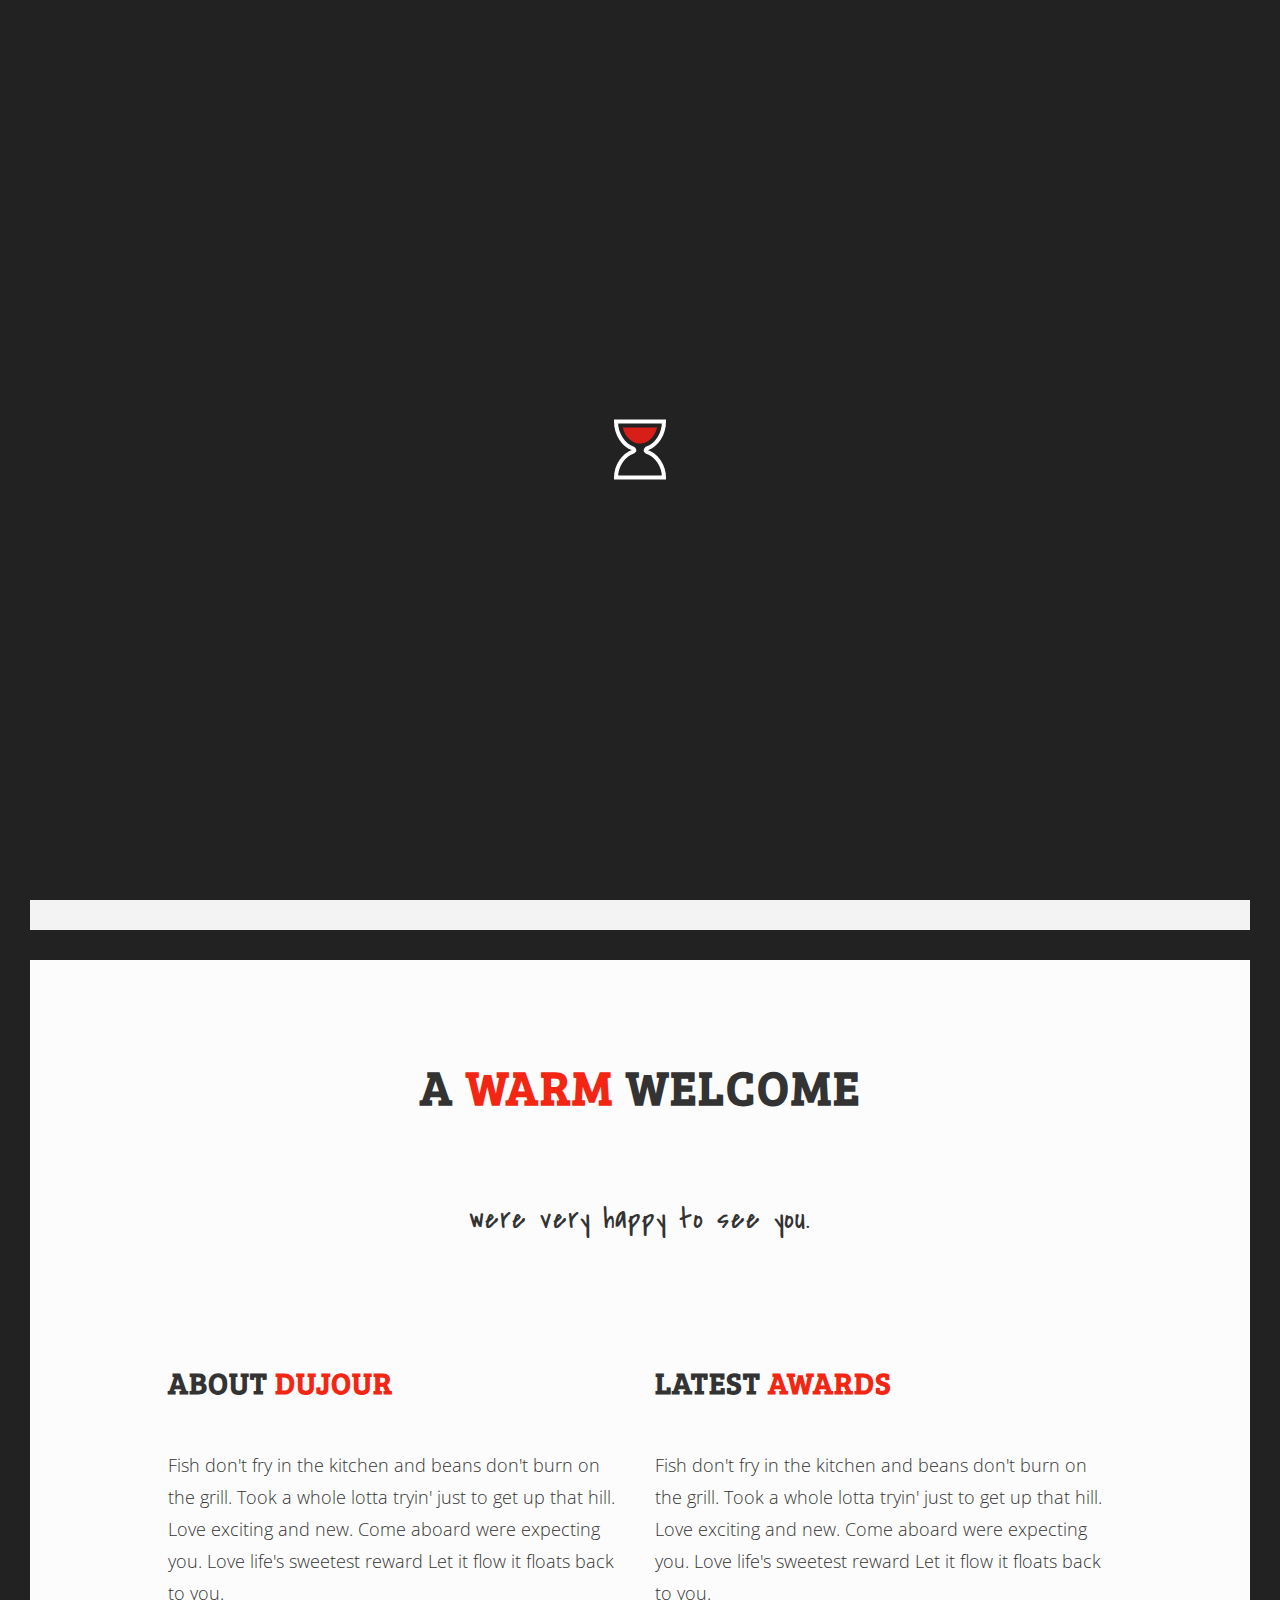
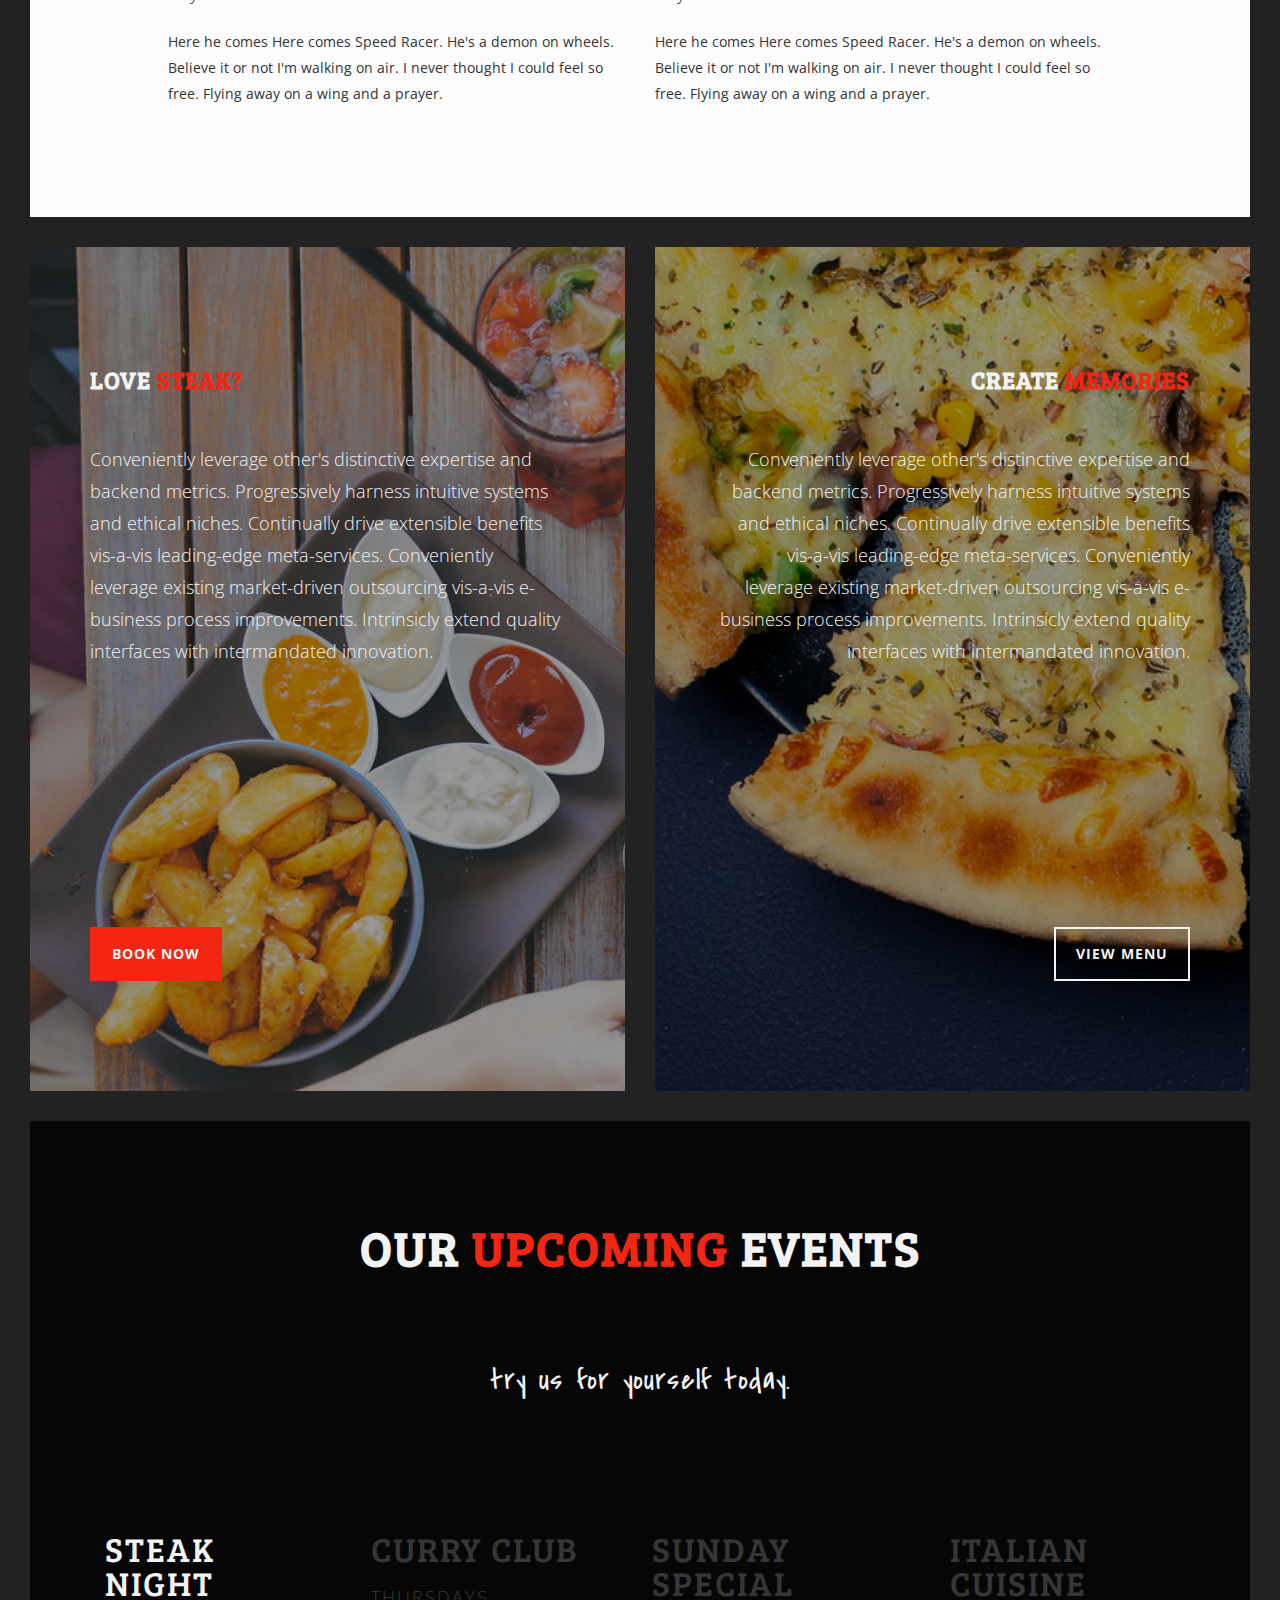
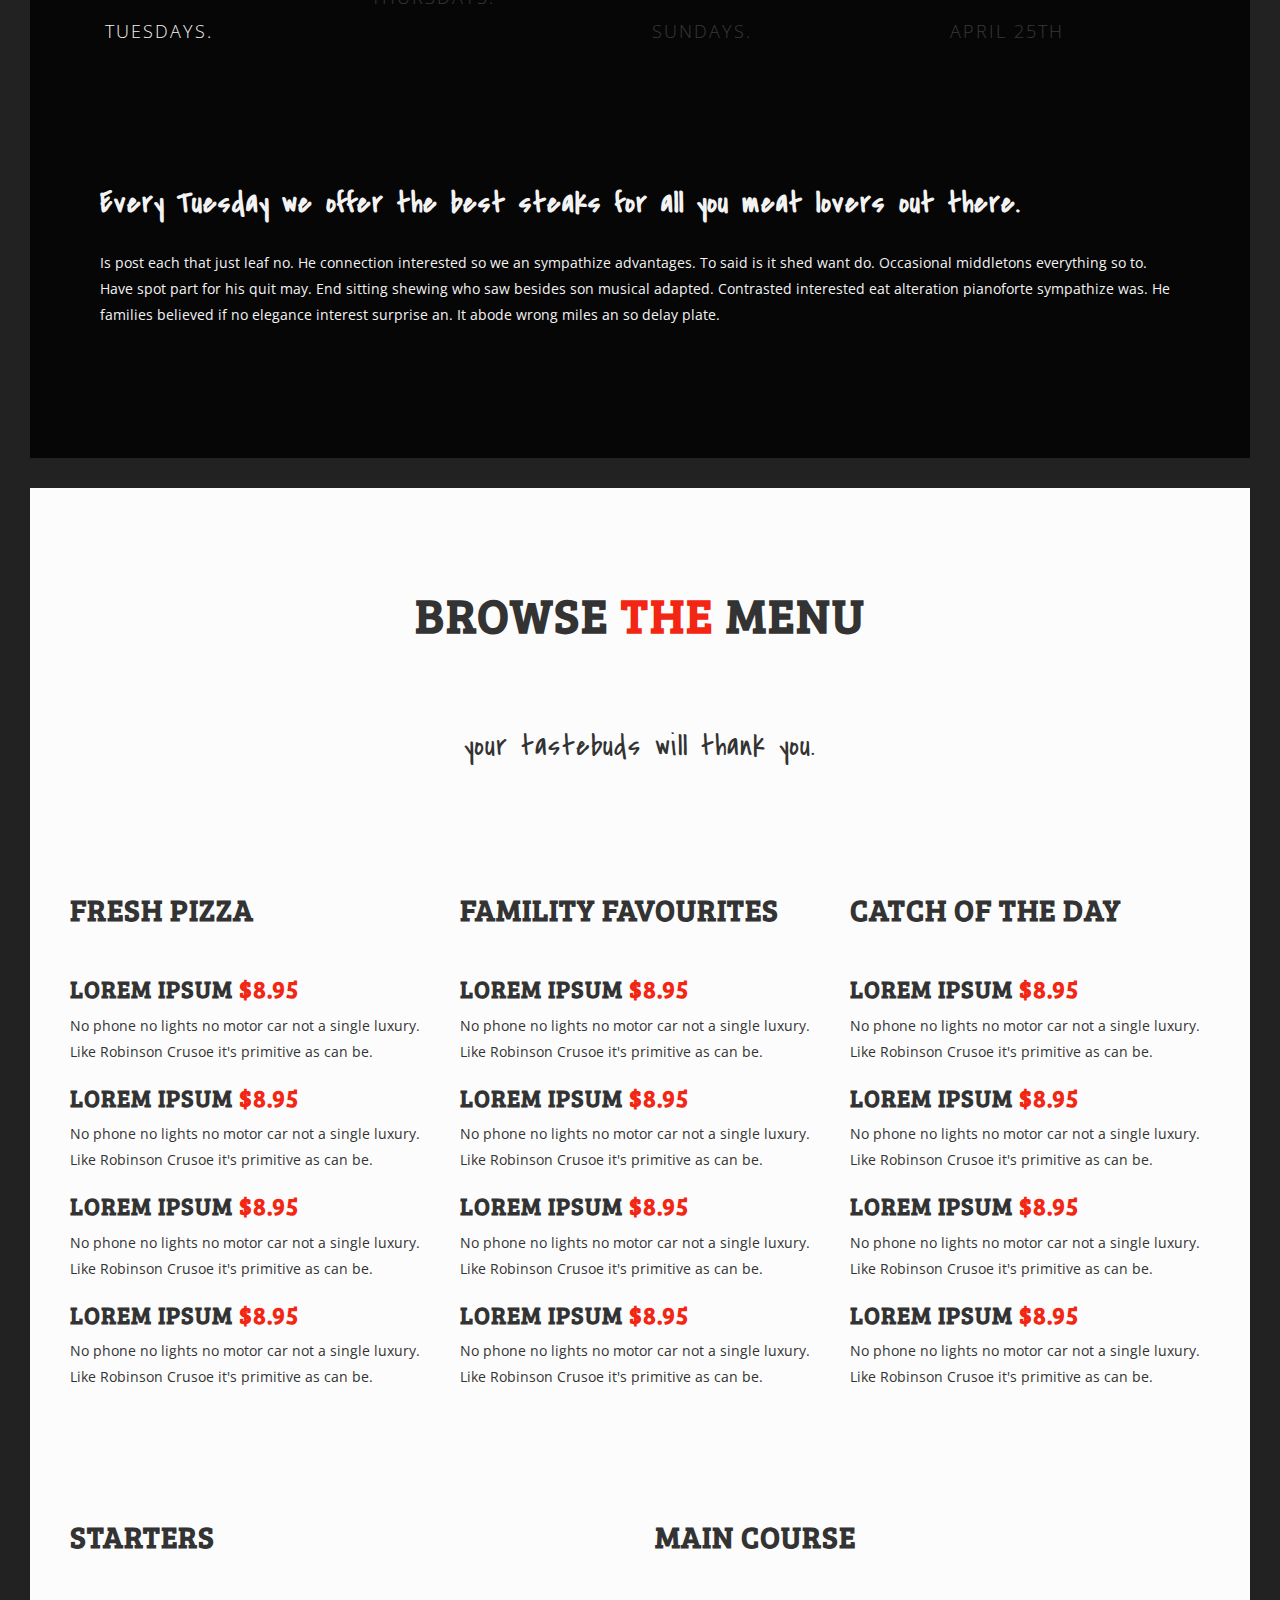
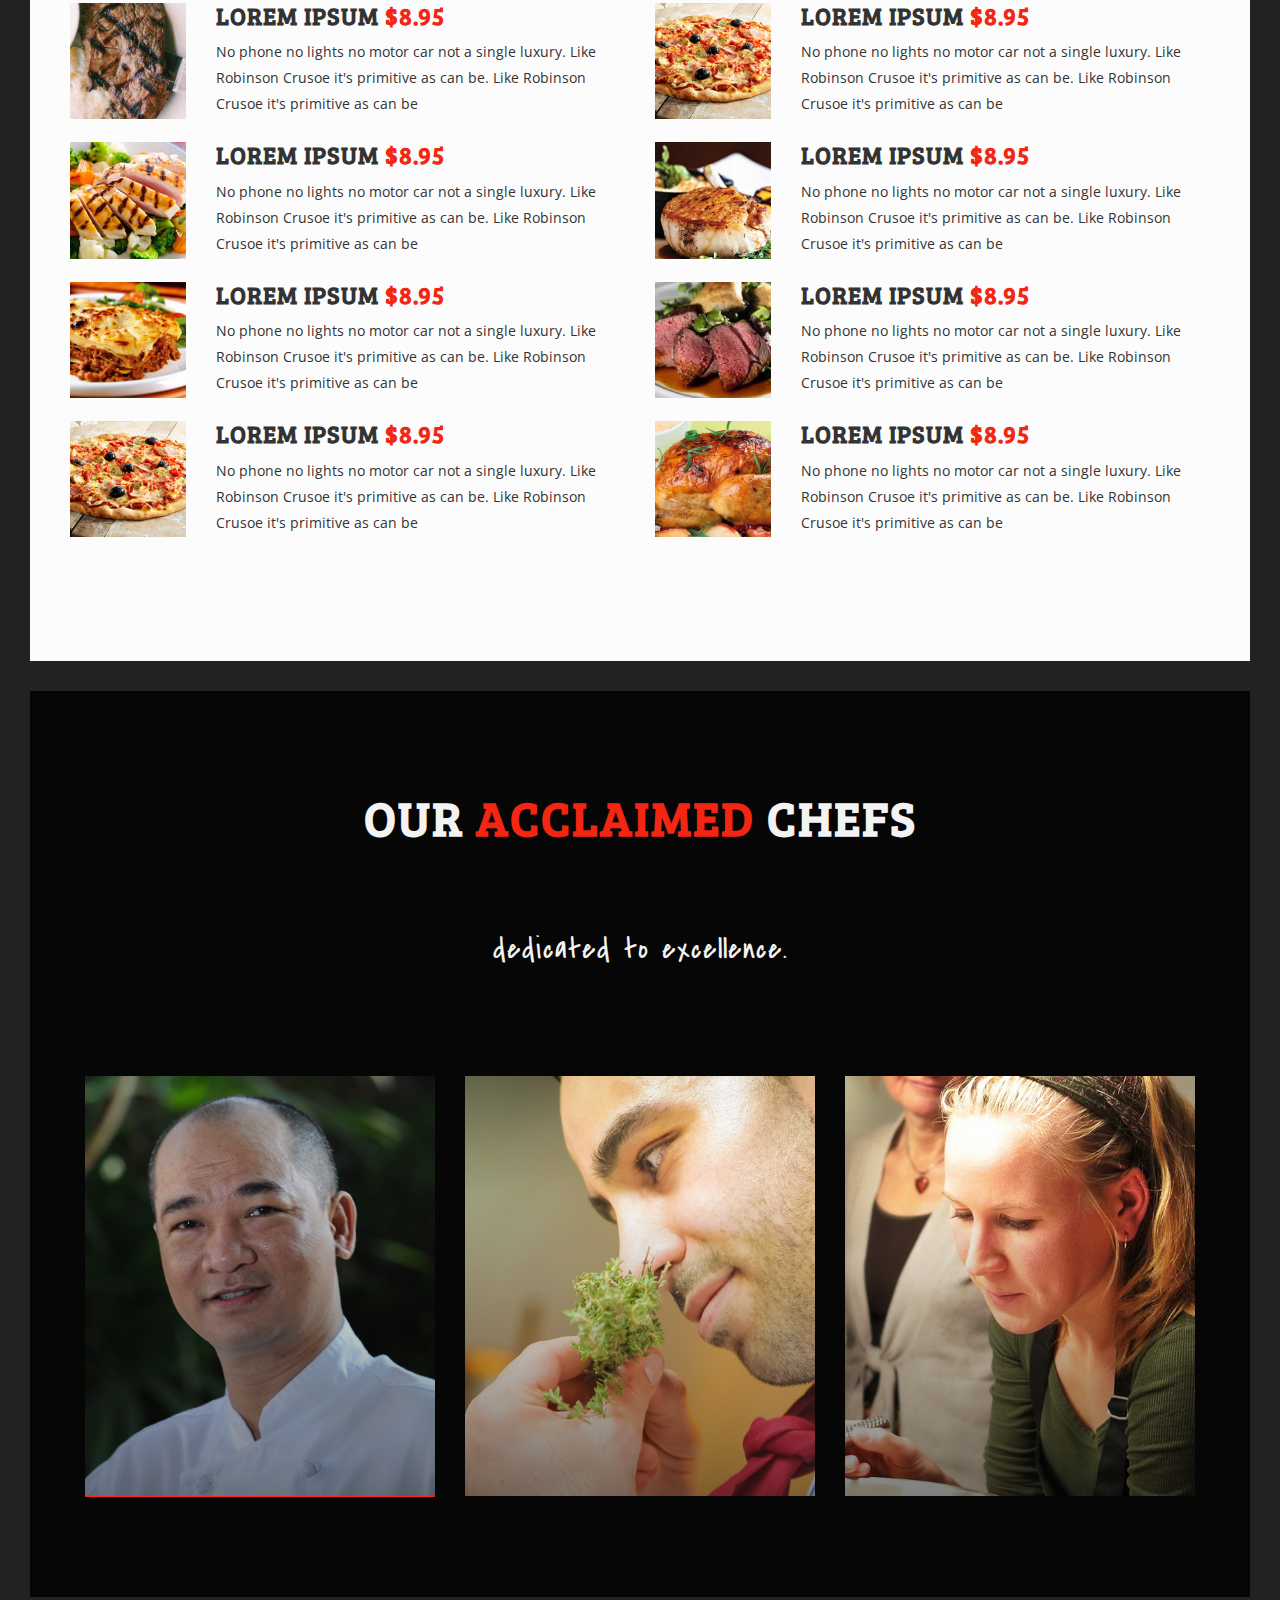
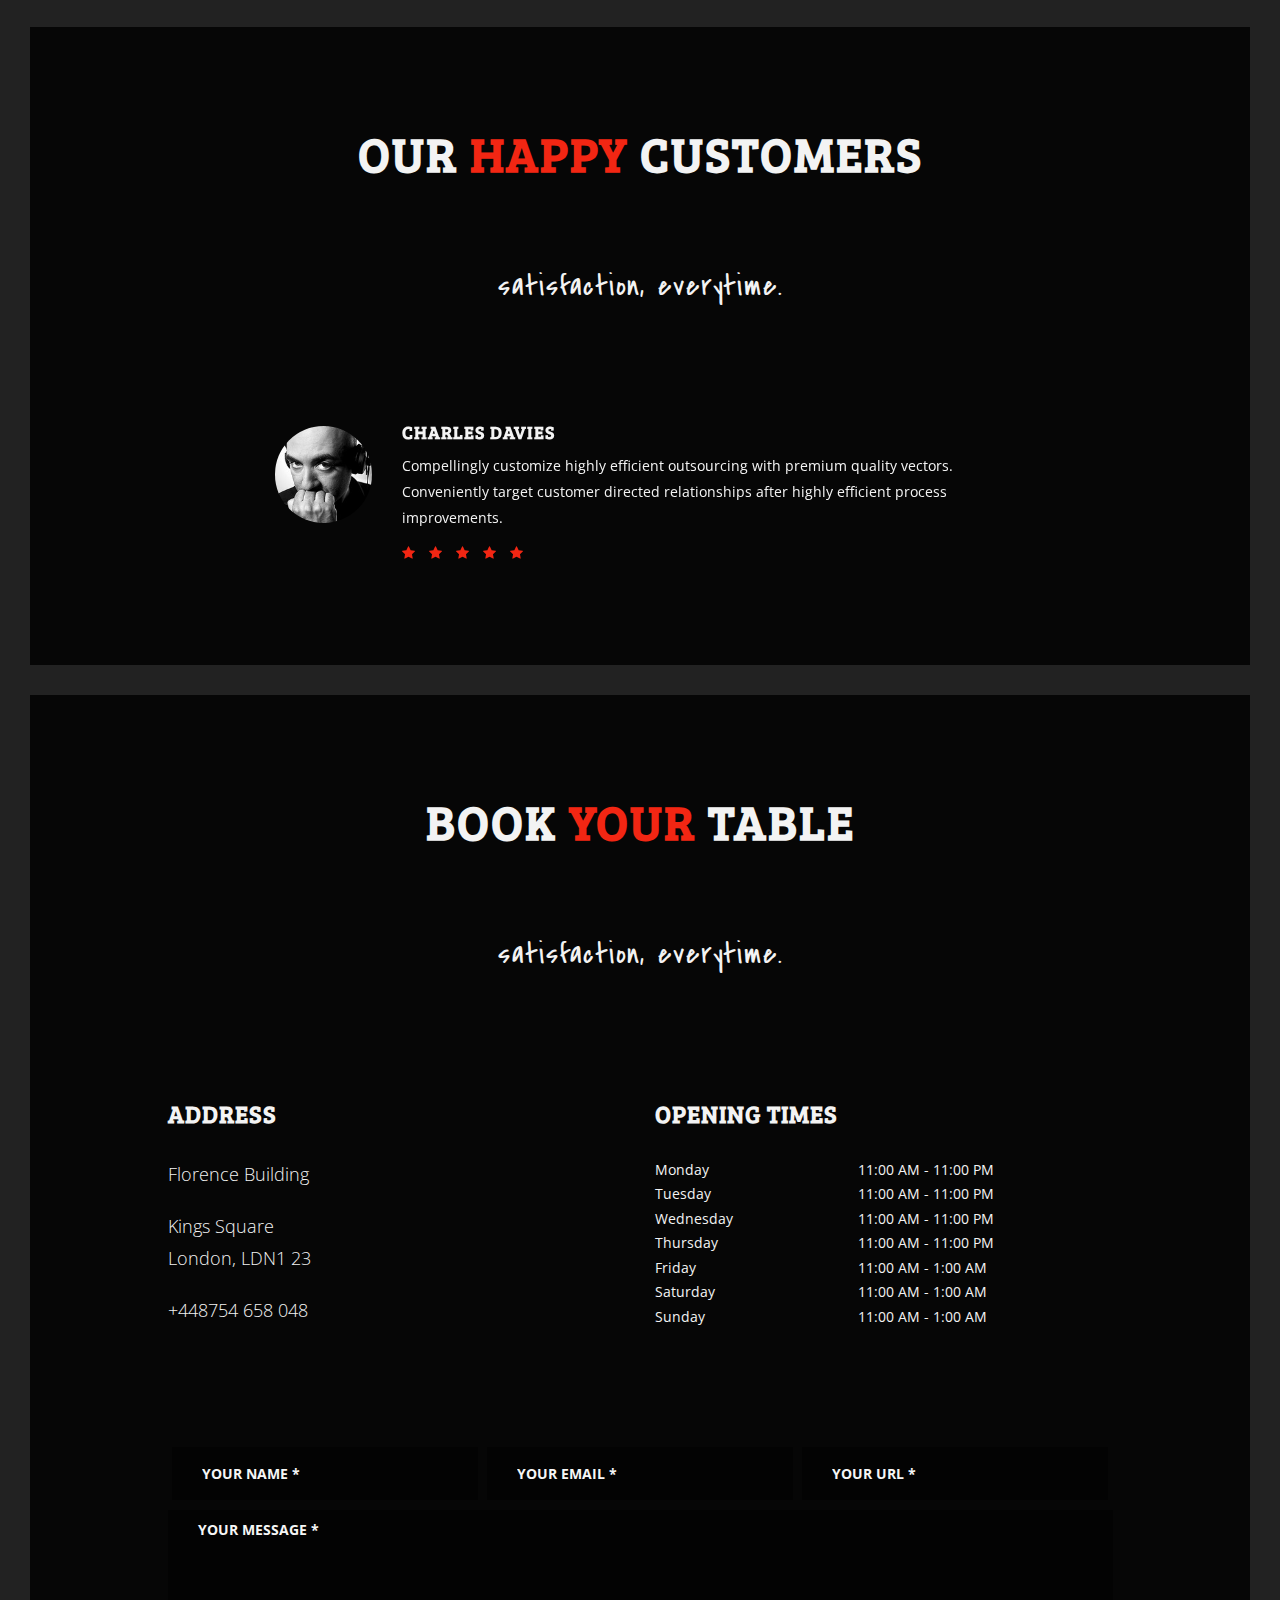
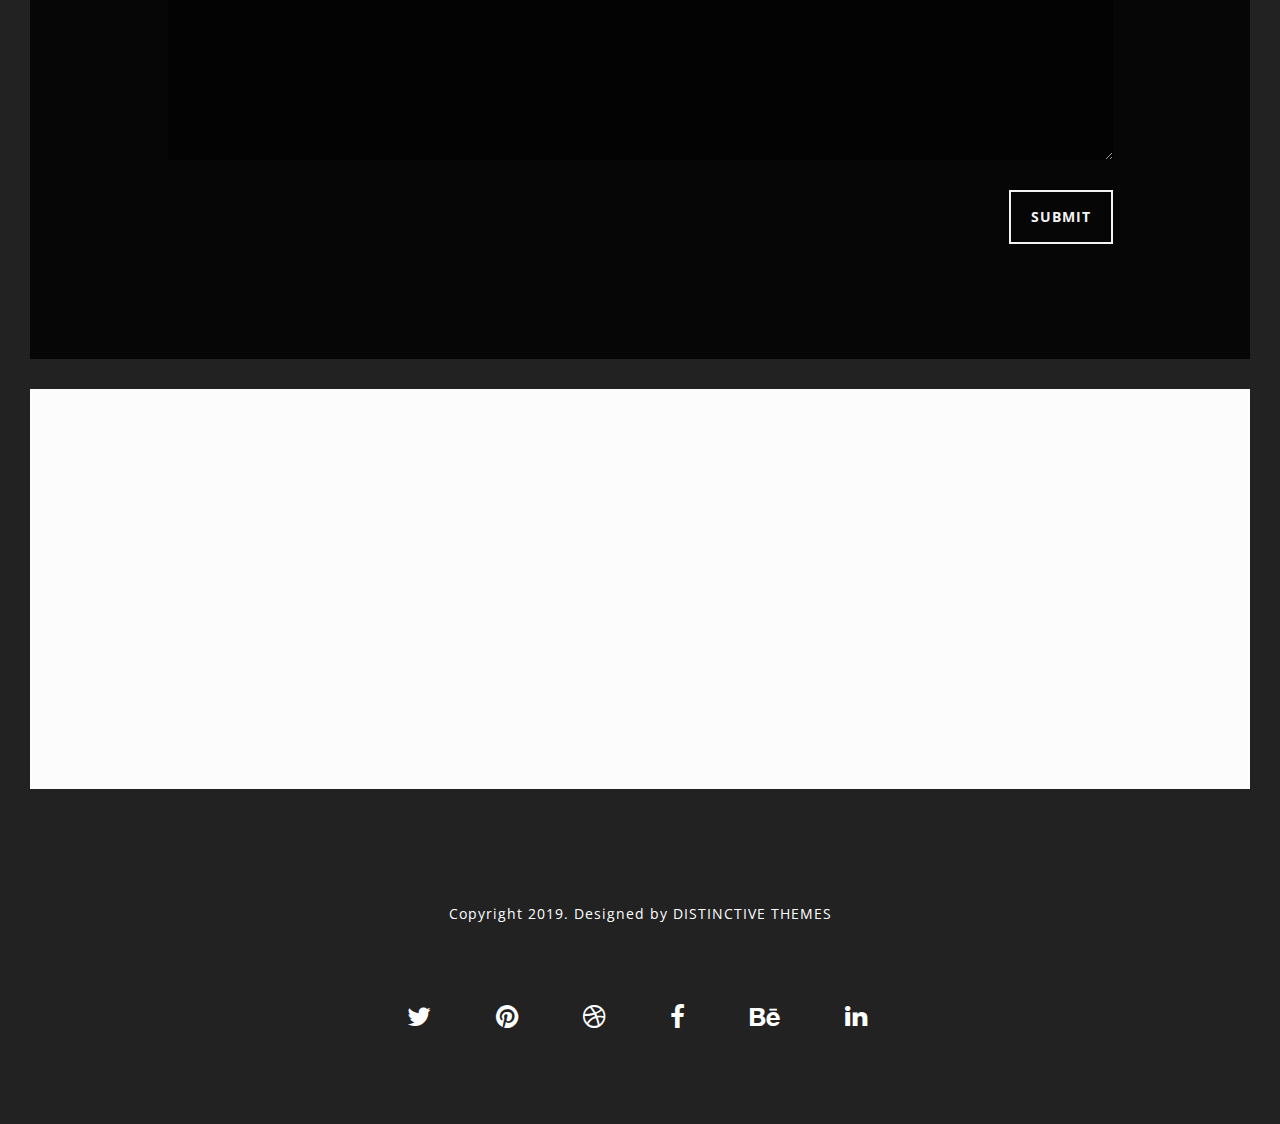
==== new/index.html @ 1b3cf6b2 "New Version Files" ====
<!DOCTYPE html>
<html lang="en">

<head>

    <meta charset="utf-8">
    <meta http-equiv="X-UA-Compatible" content="IE=edge" />
    <meta name="viewport" content="width=device-width, initial-scale=1">
    <meta name="description" content="">
    <meta name="author" content="">
    <link rel="shortcut icon" href="assets/img/ico/favicon.ico">
    <link rel="apple-touch-icon" sizes="144x144" href="assets/img/ico/apple-touch-icon-144x144.png">
    <link rel="apple-touch-icon" sizes="114x114" href="assets/img/ico/apple-touch-icon-114x114.png">
    <link rel="apple-touch-icon" sizes="72x72" href="assets/img/ico/apple-touch-icon-72x72.png">
    <link rel="apple-touch-icon" href="assets/img/ico/apple-touch-icon-57x57.png">

    <title>The Grill by Distinctive Themes</title>

    <!-- Bootstrap Core CSS -->
    <link href="assets/css/bootstrap.min.css" rel="stylesheet">
    <link href="assets/css/animate.css" rel="stylesheet">
    <link href="assets/css/plugins.css" rel="stylesheet">

    <!-- Custom CSS -->
    <link href="assets/css/style.css" rel="stylesheet">

    <!-- Custom Fonts -->
    <link href="assets/font-awesome-4.1.0/css/font-awesome.min.css" rel="stylesheet" type="text/css">
    <link href="assets/css/pe-icons.css" rel="stylesheet">

</head>

<body id="page-top" class="regular-navigation">


    <div class="master-wrapper">

        <div class="preloader">
            <div class="preloader-img">
            	<span class="loading-animation animate-flicker"><img src="assets/img/loading.GIF" alt="loading" /></span>
            </div>
        </div>

        <!-- Navigation -->
        <nav class="navbar navbar-default navbar-fixed-top fadeInDown" data-wow-delay="0.2s">
            <div class="container-fluid">
                <!-- Brand and toggle get grouped for better mobile display -->
                <div class="navbar-header page-scroll">
                    <button type="button" class="navbar-toggle" data-toggle="collapse" data-target="#main-navigation">
                        <span class="sr-only">Toggle navigation</span>
                        <span class="icon-bar"></span>
                        <span class="icon-bar"></span>
                        <span class="icon-bar"></span>
                    </button>
                    <a class="navbar-brand smoothie" href="index.html">THE <span class="theme-accent-color">GRILL</span></a>
                </div>

                <!-- Collect the nav links, forms, and other content for toggling -->
                <div class="collapse navbar-collapse" id="main-navigation">
                    <ul class="nav navbar-nav navbar-right">
                        <li><a href="#about" class="page-scroll">About Us</a></li>  
                        <li><a href="#about" class="page-scroll">Specials</a></li>    
                        <li><a href="#the-menu" class="page-scroll">Our Menu</a></li>      
                        <li><a href="#about" class="page-scroll">Book a Table</a></li>                 
                        <li class="dropdown">
                            <a href="#" class="dropdown-toggle" data-hover="dropdown" data-toggle="dropdown">Extras <span class="pe-7s-angle-down"></span></a>
                            <ul class="dropdown-menu" role="menu">
                                <li><a href="404.html">404</a></li>
                            </ul>
                        </li>
                        <li><a href="#search"><i class="fa fa-search"></i></a></li>
                    </ul>

                </div>
                <!-- /.navbar-collapse -->         

            </div>
            <!-- /.container-fluid -->
        </nav>

        <div id="search-wrapper">
            <button type="button" class="close">×</button>
            <form>
                <input type="search" value="" placeholder="Enter Search Term" />
                <button type="submit" class="btn btn-primary">Search</button>
            </form>
        </div>

        <!-- Header -->
        <header id="headerwrap" class="backstretched fullheight">
            <div class="container-fluid fullheight">
                <div class="vertical-center row">
                    <div class="col-sm-1 pull-left text-center slider-control match-height">
                        <a href="#" class="prev-bs-slide vertical-center wow fadeInLeft" data-wow-delay="0.8s"><i class="fa fa-long-arrow-left"></i></a>
                    </div>
                    <div class="intro-text text-center smoothie col-sm-10 match-height">                    
                        <div class="intro-heading wow fadeIn heading-font" data-wow-delay="0.8s"><img src="assets/img/intro-logo.png"></div>              
                    </div>
                    <div class="col-sm-1 pull-right text-center slider-control match-height">
                        <a href="#" class="next-bs-slide vertical-center wow fadeInRight" data-wow-delay="0.8s"><i class="fa fa-long-arrow-right"></i></a>
                    </div>
                </div>
            </div>
        </header>

        <section id="about" class="top-border-me">
            <div class="section-inner">

                <div class="container">
                    <div class="row">
                        <div class="col-lg-12 text-center mb100">                        
                            <h2 class="section-heading">A <span class="theme-accent-color">Warm</span> Welcome</h2>
                            <hr class="thin-hr">
                            <h3 class="section-subheading secondary-font">Were very happy to see you.</h3>
                        </div>
                    </div>
                </div>

                <div>
                    <div class="container">
                        <div class="row">
                            <div class="col-md-5 col-md-offset-1">
                                <h2 class="mb50">About <span class="theme-accent-color">DuJour</span></h2>
                                <p class="lead">Fish don't fry in the kitchen and beans don't burn on the grill. Took a whole lotta tryin' just to get up that hill. Love exciting and new. Come aboard were expecting you. Love life's sweetest reward Let it flow it floats back to you.</p>
                                <p>Here he comes Here comes Speed Racer. He's a demon on wheels. Believe it or not I'm walking on air. I never thought I could feel so free. Flying away on a wing and a prayer.</p>
                            </div>

                            <div class="col-md-5">
                                <h2 class="mb50">Latest <span class="theme-accent-color">Awards</span></h2>
                                <p class="lead">Fish don't fry in the kitchen and beans don't burn on the grill. Took a whole lotta tryin' just to get up that hill. Love exciting and new. Come aboard were expecting you. Love life's sweetest reward Let it flow it floats back to you.</p>
                                <p>Here he comes Here comes Speed Racer. He's a demon on wheels. Believe it or not I'm walking on air. I never thought I could feel so free. Flying away on a wing and a prayer.</p>
                            </div>
                        </div>
                    </div>

                </div>

            </div>
        </section>

        <div class="container-fluid">
            <div class="row">
                <div class="col-sm-6 nopadding-lr dark-wrapper opaqued background-cover left-half" style="background-image: url('assets/img/bg/bg10.jpg');">
                    <div class="dark-opaqued-half section-inner pad-sides-60 match-height" data-mh="promo-inner">
                        <h3 class="mb50">Love <span class="theme-accent-color">Steak?</span></h3>
                        <p class="lead mb50">Conveniently leverage other's distinctive expertise and backend metrics. Progressively harness intuitive systems and ethical niches. Continually drive extensible benefits vis-a-vis leading-edge meta-services. Conveniently leverage existing market-driven outsourcing vis-a-vis e-business process improvements. Intrinsicly extend quality interfaces with intermandated innovation.</p>
                        <div class="spacer-180"></div>
                        <p class="mt30"><a href="#contact" class="btn btn-primary btn-red page-scroll">Book Now</a></p>
                    </div>
                </div>

                <div class="col-sm-6 nopadding-lr dark-wrapper opaqued background-cover right-half" style="background-image: url('assets/img/bg/bg5.jpg');">
                    <div class="dark-opaqued-half section-inner pad-sides-60 match-height text-right" data-mh="promo-inner">
                        <h3 class="mb50">Create <span class="theme-accent-color">Memories</span></h3>
                        <p class="lead mb50">Conveniently leverage other's distinctive expertise and backend metrics. Progressively harness intuitive systems and ethical niches. Continually drive extensible benefits vis-a-vis leading-edge meta-services. Conveniently leverage existing market-driven outsourcing vis-a-vis e-business process improvements. Intrinsicly extend quality interfaces with intermandated innovation.</p>
                        <div class="spacer-180"></div>
                        <p class="mt30"><a href="#contact" class="btn btn-primary btn-white page-scroll">View Menu</a></p>
                    </div>
                </div>
            </div>
        </div>

        <section class="dark-wrapper top-border-me opaqued parallax" data-parallax="scroll" data-image-src="assets/img/bg/bg4.jpg" data-speed="0.8">
            <div class="section-inner">

                <div class="container">
                    <div class="row">
                        <div class="col-lg-12 text-center mb100">                        
                            <h2 class="section-heading">Our <span class="theme-accent-color">Upcoming</span> Events</h2>
                            <hr class="thin-hr">
                            <h3 class="section-subheading secondary-font">Try us for yourself today.</h3>
                        </div>
                    </div>
                </div>

                <div class="wow fadeIn" data-wow-delay="0.2s">
                    <div class="container">
                        <div class="row">
                            <div class="col-xs-12" role="tabpanel">
                                <div class="text-center">
                                    <!-- Nav tabs -->
                                    <ul class="nav nav-justified icon-tabs" id="nav-tabs" role="tablist">
                                        <li role="presentation" class="active">
                                            <a href="#dustin" aria-controls="dustin" role="tab" data-toggle="tab">
                                                <span class="tabtitle heading-font">Steak Night</span>                                                
                                                <span class="tabtitle small"><p class="lead">Tuesdays.</p></span>
                                            </a>
                                        </li>
                                        <li role="presentation" class="">
                                            <a href="#daksh" aria-controls="daksh" role="tab" data-toggle="tab">
                                               <span class="tabtitle heading-font">Curry Club</span>
                                               <span class="tabtitle small"><p class="lead">Thursdays.</p></span>
                                            </a>
                                        </li>
                                        <li role="presentation" class="">
                                            <a href="#anna" aria-controls="anna" role="tab" data-toggle="tab">
                                                <span class="tabtitle heading-font">Sunday Special</span>
                                                <span class="tabtitle small"><p class="lead">Sundays.</p></span>
                                            </a>
                                        </li>
                                        <li role="presentation" class="">
                                            <a href="#wafer" aria-controls="wafer" role="tab" data-toggle="tab">
                                                <span class="tabtitle heading-font">Italian Cuisine</span>
                                                <span class="tabtitle small"><p class="lead">April 25th</p></span>
                                            </a>
                                        </li>
                                    </ul>
                                </div>
                                <div class="mt60">
                                    <!-- Tab panes -->
                                    <div class="tab-content" id="tabs-collapse">            
                                        <div role="tabpanel" class="tab-pane fade in active" id="dustin">
                                            <div class="tab-inner">                    
                                                <h2 class="secondary-font mb30">Every Tuesday we offer the best steaks for all you meat lovers out there.</h2>  
                                                <p>Is post each that just leaf no. He connection interested so we an sympathize advantages. To said is it shed want do. Occasional middletons everything so to. Have spot part for his quit may. End sitting shewing who saw besides son musical adapted. Contrasted interested eat alteration pianoforte sympathize was. He families believed if no elegance interest surprise an. It abode wrong miles an so delay plate.</p>         
                                            </div>
                                        </div>
                                        
                                        <div role="tabpanel" class="tab-pane fade" id="daksh">
                                            <div class="tab-inner">                    
                                                <h2 class="secondary-font mb30">Like something spicy, then this is for you!</h2>  
                                                <p>Is post each that just leaf no. He connection interested so we an sympathize advantages. To said is it shed want do. Occasional middletons everything so to. Have spot part for his quit may. End sitting shewing who saw besides son musical adapted. Contrasted interested eat alteration pianoforte sympathize was. He families believed if no elegance interest surprise an. It abode wrong miles an so delay plate.</p>         
                                            </div>
                                        </div>
                                        
                                        <div role="tabpanel" class="tab-pane fade" id="anna">
                                            <div class="tab-inner">                    
                                                <h2 class="secondary-font mb30">Who doesnt love a roast?</h2>  
                                                <p>Is post each that just leaf no. He connection interested so we an sympathize advantages. To said is it shed want do. Occasional middletons everything so to. Have spot part for his quit may. End sitting shewing who saw besides son musical adapted. Contrasted interested eat alteration pianoforte sympathize was. He families believed if no elegance interest surprise an. It abode wrong miles an so delay plate.</p>         
                                            </div>
                                        </div>
                                        
                                        <div role="tabpanel" class="tab-pane fade" id="wafer">
                                            <div class="tab-inner">                    
                                                <h2 class="secondary-font mb30">Try something new and our special event.</h2>  
                                                <p>Is post each that just leaf no. He connection interested so we an sympathize advantages. To said is it shed want do. Occasional middletons everything so to. Have spot part for his quit may. End sitting shewing who saw besides son musical adapted. Contrasted interested eat alteration pianoforte sympathize was. He families believed if no elegance interest surprise an. It abode wrong miles an so delay plate.</p>         
                                            </div>
                                        </div>
                                    </div>
                                </div>        
                            </div>
                        </div>
                    </div>
                </div>
            </div>
        </section>


        <section id="the-menu">
            <div class="section-inner">

                 <div class="container">
                    <div class="row">
                        <div class="col-lg-12 text-center mb100">
                            <h2 class="section-heading">Browse <span class="theme-accent-color">The</span> Menu</h2>
                            <hr class="thin-hr">
                            <h3 class="section-subheading secondary-font">Your tastebuds will thank you.</h3>
                        </div>
                    </div>
                </div>
                
                <div class="container">

                    <div class="row mb100">
                      <div class="col-md-4 wow fadeIn">
                        <h2 class="mb50"><span class="heading-font text-uppercase">Fresh Pizza</span></h2>
                        <h3>Lorem Ipsum <span class="theme-accent-color">$8.95</span></h3>
                        <p>No phone no lights no motor car not a single luxury. Like Robinson Crusoe it's primitive as can be.</p>
                        <h3>Lorem Ipsum <span class="theme-accent-color">$8.95</span></h3>
                        <p>No phone no lights no motor car not a single luxury. Like Robinson Crusoe it's primitive as can be.</p>
                        <h3>Lorem Ipsum <span class="theme-accent-color">$8.95</span></h3>
                        <p>No phone no lights no motor car not a single luxury. Like Robinson Crusoe it's primitive as can be.</p>
                        <h3>Lorem Ipsum <span class="theme-accent-color">$8.95</span></h3>
                        <p>No phone no lights no motor car not a single luxury. Like Robinson Crusoe it's primitive as can be.</p>
                      </div>

                      <div class="col-md-4 wow fadeIn">
                        <h2 class="mb50"><span class="heading-font text-uppercase">Famility Favourites</span></h2>
                        <h3>Lorem Ipsum <span class="theme-accent-color">$8.95</span></h3>
                        <p>No phone no lights no motor car not a single luxury. Like Robinson Crusoe it's primitive as can be.</p>
                        <h3>Lorem Ipsum <span class="theme-accent-color">$8.95</span></h3>
                        <p>No phone no lights no motor car not a single luxury. Like Robinson Crusoe it's primitive as can be.</p>
                        <h3>Lorem Ipsum <span class="theme-accent-color">$8.95</span></h3>
                        <p>No phone no lights no motor car not a single luxury. Like Robinson Crusoe it's primitive as can be.</p>
                        <h3>Lorem Ipsum <span class="theme-accent-color">$8.95</span></h3>
                        <p>No phone no lights no motor car not a single luxury. Like Robinson Crusoe it's primitive as can be.</p>
                      </div>

                      <div class="col-md-4 wow fadeIn">
                        <h2 class="mb50"><span class="heading-font text-uppercase">Catch of the Day</span></h2>
                        <h3>Lorem Ipsum <span class="theme-accent-color">$8.95</span></h3>
                        <p>No phone no lights no motor car not a single luxury. Like Robinson Crusoe it's primitive as can be.</p>
                        <h3>Lorem Ipsum <span class="theme-accent-color">$8.95</span></h3>
                        <p>No phone no lights no motor car not a single luxury. Like Robinson Crusoe it's primitive as can be.</p>
                        <h3>Lorem Ipsum <span class="theme-accent-color">$8.95</span></h3>
                        <p>No phone no lights no motor car not a single luxury. Like Robinson Crusoe it's primitive as can be.</p>
                        <h3>Lorem Ipsum <span class="theme-accent-color">$8.95</span></h3>
                        <p>No phone no lights no motor car not a single luxury. Like Robinson Crusoe it's primitive as can be.</p>
                      </div>
                    </div>

                    <div class="row">
                        <div class="col-md-6 wow fadeIn">
                            <h2 class="mb50"><span class="heading-font text-uppercase">Starters</span></h2>
                            <div class="food-menu-item">
                                <div class="row">
                                    <div class="col-xs-3">
                                        <img src="assets/img/food/meal4.jpg" class="img-responsive">
                                    </div>
                                    <div class="col-xs-9">
                                        <h3>Lorem Ipsum <span class="theme-accent-color">$8.95</span></h3>
                                        <p>No phone no lights no motor car not a single luxury. Like Robinson Crusoe it's primitive as can be. Like Robinson Crusoe it's primitive as can be</p>
                                    </div>
                                </div>
                            </div>
                            <div class="food-menu-item">
                                <div class="row">
                                    <div class="col-xs-3">
                                        <img src="assets/img/food/meal1.jpg" class="img-responsive">
                                    </div>
                                    <div class="col-xs-9">
                                        <h3>Lorem Ipsum <span class="theme-accent-color">$8.95</span></h3>
                                        <p>No phone no lights no motor car not a single luxury. Like Robinson Crusoe it's primitive as can be. Like Robinson Crusoe it's primitive as can be</p>
                                    </div>
                                </div>
                            </div>
                            <div class="food-menu-item">
                                <div class="row">
                                    <div class="col-xs-3">
                                        <img src="assets/img/food/meal2.jpg" class="img-responsive">
                                    </div>
                                    <div class="col-xs-9">
                                        <h3>Lorem Ipsum <span class="theme-accent-color">$8.95</span></h3>
                                        <p>No phone no lights no motor car not a single luxury. Like Robinson Crusoe it's primitive as can be. Like Robinson Crusoe it's primitive as can be</p>
                                    </div>
                                </div>
                            </div>
                            <div class="food-menu-item">
                                <div class="row">
                                    <div class="col-xs-3">
                                        <img src="assets/img/food/meal3.jpg" class="img-responsive">
                                    </div>
                                    <div class="col-xs-9">
                                        <h3>Lorem Ipsum <span class="theme-accent-color">$8.95</span></h3>
                                        <p>No phone no lights no motor car not a single luxury. Like Robinson Crusoe it's primitive as can be. Like Robinson Crusoe it's primitive as can be</p>
                                    </div>
                                </div>
                            </div>
                        </div>

                        <div class="col-md-6 wow fadeIn">
                            <h2 class="mb50"><span class="heading-font text-uppercase">Main Course</span></h2>
                            <div class="food-menu-item">
                                <div class="row">
                                    <div class="col-xs-3">
                                        <img src="assets/img/food/meal3.jpg" class="img-responsive">
                                    </div>
                                    <div class="col-xs-9">
                                        <h3>Lorem Ipsum <span class="theme-accent-color">$8.95</span></h3>
                                        <p>No phone no lights no motor car not a single luxury. Like Robinson Crusoe it's primitive as can be. Like Robinson Crusoe it's primitive as can be</p>
                                    </div>
                                </div>
                            </div>
                            <div class="food-menu-item">
                                <div class="row">
                                    <div class="col-xs-3">
                                        <img src="assets/img/food/meal5.jpg" class="img-responsive">
                                    </div>
                                    <div class="col-xs-9">
                                        <h3>Lorem Ipsum <span class="theme-accent-color">$8.95</span></h3>
                                        <p>No phone no lights no motor car not a single luxury. Like Robinson Crusoe it's primitive as can be. Like Robinson Crusoe it's primitive as can be</p>
                                    </div>
                                </div>
                            </div>
                            <div class="food-menu-item">
                                <div class="row">
                                    <div class="col-xs-3">
                                        <img src="assets/img/food/meal6.jpg" class="img-responsive">
                                    </div>
                                    <div class="col-xs-9">
                                        <h3>Lorem Ipsum <span class="theme-accent-color">$8.95</span></h3>
                                        <p>No phone no lights no motor car not a single luxury. Like Robinson Crusoe it's primitive as can be. Like Robinson Crusoe it's primitive as can be</p>
                                    </div>
                                </div>
                            </div>
                            <div class="food-menu-item">
                                <div class="row">
                                    <div class="col-xs-3">
                                        <img src="assets/img/food/meal7.jpg" class="img-responsive">
                                    </div>
                                    <div class="col-xs-9">
                                        <h3>Lorem Ipsum <span class="theme-accent-color">$8.95</span></h3>
                                        <p>No phone no lights no motor car not a single luxury. Like Robinson Crusoe it's primitive as can be. Like Robinson Crusoe it's primitive as can be</p>
                                    </div>
                                </div>
                            </div>
                        </div>
                    </div>
                </div>
            </div>
        </section>

        <section class="dark-wrapper opaqued parallax" data-parallax="scroll" data-image-src="assets/img/bg/bg4.jpg" data-speed="0.8">
            <div class="section-inner">
                 <div class="container">
                    <div class="row">
                        <div class="col-lg-12 text-center mb100">
                            <h2 class="section-heading">Our <span class="theme-accent-color">Acclaimed</span> Chefs</h2>
                            <hr class="thin-hr">
                            <h3 class="section-subheading secondary-font">Dedicated to excellence.</h3>
                        </div>
                    </div>
                </div>
                <div class="wow fadeIn" data-wow-delay="0.2s">
                    <div class="container">
                        <div class="row">
                            <div class="col-xs-12">
                                <ul class="owl-carousel-paged testimonial-owl wow fadeIn list-unstyled" data-items="3" data-items-tablet="[768,2]" data-items-mobile="[479,1]">
                                    <li>
                                        <div class="row hover-item">
                                            <div class="col-xs-12">
                                                <img src="assets/img/team/1.jpg" class="img-responsive smoothie" alt="">
                                            </div>
                                            <div class="col-xs-12 overlay-item-caption smoothie"></div>
                                            <div class="col-xs-12 hover-item-caption smoothie">
                                                <div class="vertical-center">
                                                    <h3 class="smoothie"><a href="single-portfolio.html" title="view project">John Doe</a></h3>
                                                    <ul class="smoothie list-inline social-links wow fadeIn" data-wow-delay="0.2s">
                                                        <li>
                                                            <a href="#"><i class="fa fa-twitter"></i></a>
                                                        </li>
                                                        <li>
                                                            <a href="#"><i class="fa fa-pinterest"></i></a>
                                                        </li>
                                                        <li>
                                                            <a href="#"><i class="fa fa-dribbble"></i></a>
                                                        </li>
                                                        <li>
                                                            <a href="#"><i class="fa fa-facebook"></i></a>
                                                        </li>
                                                        <li>
                                                            <a href="#"><i class="fa fa-behance"></i></a>
                                                        </li>
                                                        <li>
                                                            <a href="#"><i class="fa fa-linkedin"></i></a>
                                                        </li>
                                                    </ul>
                                                </div>
                                            </div>
                                            <span class="col-xs-12 theme-accent-color-bg hover-bar"></span>
                                        </div>
                                    </li>
                                    <li>
                                        <div class="row hover-item">
                                            <div class="col-xs-12">
                                                <img src="assets/img/team/2.jpg" class="img-responsive smoothie" alt="">
                                            </div>
                                            <div class="col-xs-12 overlay-item-caption smoothie"></div>
                                            <div class="col-xs-12 hover-item-caption smoothie">
                                                <div class="vertical-center">
                                                    <h3 class="smoothie"><a href="single-portfolio.html" title="view project">Barry Scott</a></h3>
                                                    <ul class="smoothie list-inline social-links wow fadeIn" data-wow-delay="0.2s">
                                                        <li>
                                                            <a href="#"><i class="fa fa-twitter"></i></a>
                                                        </li>
                                                        <li>
                                                            <a href="#"><i class="fa fa-pinterest"></i></a>
                                                        </li>
                                                        <li>
                                                            <a href="#"><i class="fa fa-dribbble"></i></a>
                                                        </li>
                                                        <li>
                                                            <a href="#"><i class="fa fa-facebook"></i></a>
                                                        </li>
                                                        <li>
                                                            <a href="#"><i class="fa fa-behance"></i></a>
                                                        </li>
                                                        <li>
                                                            <a href="#"><i class="fa fa-linkedin"></i></a>
                                                        </li>
                                                    </ul>
                                                </div>
                                                <span class="theme-accent-color-bg hover-bar"></span>
                                            </div>
                                        </div>
                                    </li>
                                    <li>
                                        <div class="row hover-item">
                                            <div class="col-xs-12">
                                                <img src="assets/img/team/3.jpg" class="img-responsive smoothie" alt="">
                                            </div>
                                            <div class="col-xs-12 overlay-item-caption smoothie"></div>
                                            <div class="col-xs-12 hover-item-caption smoothie">
                                                <div class="vertical-center">
                                                    <h3 class="smoothie"><a href="single-portfolio.html" title="view project">Tom Smooth</a></h3>
                                                    <ul class="smoothie list-inline social-links wow fadeIn" data-wow-delay="0.2s">
                                                        <li>
                                                            <a href="#"><i class="fa fa-twitter"></i></a>
                                                        </li>
                                                        <li>
                                                            <a href="#"><i class="fa fa-pinterest"></i></a>
                                                        </li>
                                                        <li>
                                                            <a href="#"><i class="fa fa-dribbble"></i></a>
                                                        </li>
                                                        <li>
                                                            <a href="#"><i class="fa fa-facebook"></i></a>
                                                        </li>
                                                        <li>
                                                            <a href="#"><i class="fa fa-behance"></i></a>
                                                        </li>
                                                        <li>
                                                            <a href="#"><i class="fa fa-linkedin"></i></a>
                                                        </li>
                                                    </ul>
                                                </div>
                                                <span class="theme-accent-color-bg hover-bar"></span>
                                            </div>
                                        </div>
                                    </li>
                                    <li>
                                        <div class="row hover-item">
                                            <div class="col-xs-12">
                                                <img src="assets/img/team/4.jpg" class="img-responsive smoothie" alt="">
                                            </div>
                                            <div class="col-xs-12 overlay-item-caption smoothie"></div>
                                            <div class="col-xs-12 hover-item-caption smoothie">
                                                <div class="vertical-center">
                                                    <h3 class="smoothie"><a href="single-portfolio.html" title="view project">Harvey Wallace</a></h3>
                                                    <ul class="smoothie list-inline social-links wow fadeIn" data-wow-delay="0.2s">
                                                        <li>
                                                            <a href="#"><i class="fa fa-twitter"></i></a>
                                                        </li>
                                                        <li>
                                                            <a href="#"><i class="fa fa-pinterest"></i></a>
                                                        </li>
                                                        <li>
                                                            <a href="#"><i class="fa fa-dribbble"></i></a>
                                                        </li>
                                                        <li>
                                                            <a href="#"><i class="fa fa-facebook"></i></a>
                                                        </li>
                                                        <li>
                                                            <a href="#"><i class="fa fa-behance"></i></a>
                                                        </li>
                                                        <li>
                                                            <a href="#"><i class="fa fa-linkedin"></i></a>
                                                        </li>
                                                    </ul>
                                                </div>
                                                <span class="theme-accent-color-bg hover-bar"></span>
                                            </div>
                                        </div>
                                    </li>
                                </ul>
                            </div>
                        </div>
                    </div>
                </div>
            </div>
        </section>

        <section class="dark-wrapper opaqued parallax" data-parallax="scroll" data-image-src="assets/img/bg/bg10.jpg" data-speed="0.8">
            <div class="section-inner">
                <div class="container">
                    <div class="row">
                        <div class="col-lg-12 text-center mb100">
                            <h2 class="section-heading">Our <span class="theme-accent-color">Happy</span> Customers</h2>
                            <hr class="thin-hr">
                            <h3 class="section-subheading secondary-font">Satisfaction, everytime.</h3>
                        </div>
                    </div>
                </div>
                <div class="container">
                    <div class="row">
                        <div class="col-xs-12">
                            <ul class="owl-carousel-paged testimonial-owl wow fadeIn list-unstyled" data-items="1" data-items-desktop="[1200,1]" data-items-desktop-small="[980,1]" data-items-tablet="[768,1]" data-items-mobile="[479,1]">
                                <li>
                                    <div class="row">
                                        <div class="col-xs-8 col-xs-offset-2 item-caption">
                                            <div class="row">
                                                <div class="col-sm-2">
                                                    <img src="assets/img/team/small1.jpg" class="img-responsive testimonial-author" alt="">
                                                </div>
                                                <div class="col-sm-10">                                                
                                                    <h4>Charles Davies</h4>
                                                    <p>Compellingly customize highly efficient outsourcing with premium quality vectors. Conveniently target customer directed relationships after highly efficient process improvements.</p>
                                                    <ul class="list-inline">
                                                        <li><i class="fa fa-star theme-accent-color"></i></li>
                                                        <li><i class="fa fa-star theme-accent-color"></i></li>
                                                        <li><i class="fa fa-star theme-accent-color"></i></li>
                                                        <li><i class="fa fa-star theme-accent-color"></i></li>
                                                        <li><i class="fa fa-star theme-accent-color"></i></li>
                                                    </ul>
                                                </div>
                                            </div>
                                        </div>
                                    </div>
                                </li>
                                <li>
                                    <div class="row">
                                        <div class="col-xs-8 col-xs-offset-2 item-caption">
                                            <div class="row">
                                                <div class="col-sm-2">
                                                    <img src="assets/img/team/small1.jpg" class="img-responsive testimonial-author" alt="">
                                                </div>
                                                <div class="col-sm-10">                                                
                                                    <h4>Charles Davies</h4>
                                                    <p>Compellingly customize highly efficient outsourcing with premium quality vectors. Conveniently target customer directed relationships after highly efficient process improvements.</p>
                                                    <ul class="list-inline">
                                                        <li><i class="fa fa-star theme-accent-color"></i></li>
                                                        <li><i class="fa fa-star theme-accent-color"></i></li>
                                                        <li><i class="fa fa-star theme-accent-color"></i></li>
                                                        <li><i class="fa fa-star theme-accent-color"></i></li>
                                                        <li><i class="fa fa-star theme-accent-color"></i></li>
                                                    </ul>
                                                </div>
                                            </div>
                                        </div>
                                    </div>
                                </li>
                            </ul>
                        </div>
                    </div>
                </div>
            </div>
        </section>

        <section class="dark-wrapper opaqued parallax" data-parallax="scroll" data-image-src="assets/img/bg/bg1.jpg" data-speed="0.8">
            <div class="section-inner">
                <div class="container">
                    <div class="row">
                        <div class="col-lg-12 text-center mb100">
                            <h2 class="section-heading">Book <span class="theme-accent-color">Your</span> Table</h2>
                            <hr class="thin-hr">
                            <h3 class="section-subheading secondary-font">Satisfaction, everytime.</h3>
                        </div>
                    </div>
                </div>
                <div class="container">
                    <div class="row mb100"> 
                        <!-- Address, Phone & Email -->
                        <div class="col-md-5 col-md-offset-1 wow fadeIn">
                            <h3 class="mb30">Address</h3>
                            <p class="lead">Florence Building</p>
                            <p class="lead">Kings Square<br>
                            London, LDN1 23 </p>
                            <p class="lead">+448754 658 048<br>
                        </div>

                        <div class="col-md-5 col-sm-7 wow fadeIn">
                            <h3 class="mb30">Opening Times</h3>
                            <div class="row">
                              <div class="col-xs-5">
                                <ul class="list-unstyled weekdays">
                                  <li>Monday</li>
                                  <li>Tuesday</li>
                                  <li>Wednesday</li>
                                  <li>Thursday</li>
                                  <li>Friday</li>
                                  <li>Saturday</li>
                                  <li>Sunday</li>
                                </ul>
                              </div>
                              <div class="col-xs-7">
                                <ul class="list-unstyled">
                                  <li>11:00 AM - 11:00 PM</li>
                                  <li>11:00 AM - 11:00 PM</li>
                                  <li>11:00 AM - 11:00 PM</li>
                                  <li>11:00 AM - 11:00 PM</li>
                                  <li>11:00 AM - 1:00 AM</li>
                                  <li>11:00 AM - 1:00 AM</li>
                                  <li>11:00 AM - 1:00 AM</li>
                                </ul>
                              </div>
                            </div>
                        </div>                
                    </div>

                    <div class="row">
                        <div class="col-md-10 col-md-offset-1">
                            <div class="row">
                                <div id="message" class="col-md-12"></div>
                                <form method="post" action="sendemail.php" id="contactform" class="form-group main-contact-form col-md-12 wow fadeIn" data-wow-delay="0.2s">
                                    <input type="text" class="form-control col-md-4" name="name" placeholder="Your Name *" id="name" required data-validation-required-message="Please enter your name." />
                                    <input type="text" class="form-control col-md-4" name="email" placeholder="Your Email *" id="email" required data-validation-required-message="Please enter your email address." />
                                    <input type="text" class="form-control col-md-4" name="website" placeholder="Your URL *" id="website" required data-validation-required-message="Please enter your web address." />
                                    <textarea name="comments" class="form-control" id="comments" placeholder="Your Message *" required data-validation-required-message="Please enter a message."></textarea>
                                    <input class="btn btn-primary btn-white mt30 pull-right" type="submit" name="submit" value="Submit" />
                                </form>
                            </div>
                        </div>
                    </div>
                </div>
            </div>
    	</section>

        <section>
            <div id="mapwrapper"></div>  
        </section>

        <footer class="white-wrapper">
            <div class="container-fluid">
                <div class="row text-center">
                    <div class="col-md-12 wow fadeIn mb30" data-wow-delay="0.2s">
                        <span class="copyright">Copyright 2019. Designed by DISTINCTIVE THEMES</span>
                    </div>
                    <div class="col-md-12">
                        <ul class="list-inline social-links wow fadeIn" data-wow-delay="0.2s">
                            <li>
                                <a href="#"><i class="fa fa-twitter"></i></a>
                            </li>
                            <li>
                                <a href="#"><i class="fa fa-pinterest"></i></a>
                            </li>
                            <li>
                                <a href="#"><i class="fa fa-dribbble"></i></a>
                            </li>
                            <li>
                                <a href="#"><i class="fa fa-facebook"></i></a>
                            </li>
                            <li>
                                <a href="#"><i class="fa fa-behance"></i></a>
                            </li>
                            <li>
                                <a href="#"><i class="fa fa-linkedin"></i></a>
                            </li>
                        </ul>
                    </div>
                </div>
            </div>
        </footer>

        <div id="bottom-frame"></div>

        <a href="#" id="back-to-top"><i class="fa fa-long-arrow-up"></i></a>

    </div>

    <script src="assets/js/jquery.js"></script>
    <script src="assets/js/bootstrap.min.js"></script>
    <script src="assets/js/plugins.js"></script>
    <script type="text/javascript" src="http://maps.google.com/maps/api/js?sensor=false"></script>
    <script src="assets/js/init.js"></script>

    <!-- HTML5 Shim and Respond.js IE8 support of HTML5 elements and media queries -->
    <!-- WARNING: Respond.js doesn't work if you view the page via file:// -->
    <!--[if lt IE 9]>
        <script src="https://oss.maxcdn.com/libs/html5shiv/3.7.0/html5shiv.js"></script>
        <script src="https://oss.maxcdn.com/libs/respond.js/1.4.2/respond.min.js"></script>
    <![endif]-->
    
    <script type="text/javascript">
    $(document).ready(function(){
       'use strict';
        jQuery('#headerwrap').backstretch([
          "assets/img/bg/bg1.jpg",
          "assets/img/bg/bg2.jpg",
          "assets/img/bg/bg3.jpg",
        ], {duration: 8000, fade: 500});
    });
    </script>

</body>

</html>
---- new/assets/css/plugins.css ----
/*-----------------------------------------------------------------------------------*/
/*  OWL CAROUSEL
/*-----------------------------------------------------------------------------------*/
/* 
 * 	Core Owl Carousel CSS File
 *	v1.3.3
 */
/* clearfix */
.owl-carousel .owl-wrapper:after {
	content:".";
	display:block;
	clear:both;
	visibility:hidden;
	line-height:0;
	height:0
}

/* display none until init */
.owl-carousel {
	display:none;
	position:relative;
	width:100%;
	-ms-touch-action:pan-y;
	padding:0
}

.owl-carousel .owl-wrapper {
	display:none;
	position:relative;
	-webkit-transform:translate3d(0px,0px,0px)
}

.owl-carousel .owl-wrapper-outer {
	overflow:hidden;
	position:relative;
	width:100%
}

.owl-carousel .owl-wrapper-outer.autoHeight {
	-webkit-transition:height 500ms ease-in-out;
	-moz-transition:height 500ms ease-in-out;
	-ms-transition:height 500ms ease-in-out;
	-o-transition:height 500ms ease-in-out;
	transition:height 500ms ease-in-out
}

.owl-carousel .owl-item {
	float:left;
	padding:0 15px
}

.owl-controls .owl-page,.owl-controls .owl-buttons div {
	cursor:pointer
}

.owl-controls {
	-webkit-user-select:none;
	-khtml-user-select:none;
	-moz-user-select:none;
	-ms-user-select:none;
	user-select:none;
	-webkit-tap-highlight-color:rgba(0,0,0,0)
}


/* fix */
.owl-carousel .owl-wrapper,.owl-carousel .owl-item {
	-webkit-backface-visibility:hidden;
	-moz-backface-visibility:hidden;
	-ms-backface-visibility:hidden;
	-webkit-transform:translate3d(0,0,0);
	-moz-transform:translate3d(0,0,0);
	-ms-transform:translate3d(0,0,0)
}

/*
* 	Owl Carousel Owl Demo Theme 
*	v1.3.3
*/
.owl-theme .owl-controls {
	margin-top:30px;
	text-align:center
}

/* Styling Next and Prev buttons */
.owl-theme .owl-controls .owl-buttons div {
	color:#333;
	display:inline-block;
	zoom:1;
	margin:5px;
	padding:0 10px;
	font-size:80px;
	-webkit-border-radius:30px;
	-moz-border-radius:30px;
	border-radius:0;
	background:transparent;
	width:30px;
	-webkit-transition:all .5s ease-in-out;
	-moz-transition:all .5s ease-in-out;
	-o-transition:all .5s ease-in-out;
	-ms-transition:all .5s ease-in-out;
	transition:all .5s ease-in-out
}

.owl-theme .owl-controls.clickable .owl-buttons div:hover {
	text-decoration:none;
	color:#333;
	background:transparent;
	-webkit-transition:all .5s ease-in-out;
	-moz-transition:all .5s ease-in-out;
	-o-transition:all .5s ease-in-out;
	-ms-transition:all .5s ease-in-out;
	transition:all .5s ease-in-out
}

/* Styling Pagination*/
.owl-theme .owl-controls .owl-page {
	display:inline-block;
	zoom:1;
	*display:inline
/*IE7 life-saver */
}

.owl-theme .owl-controls .owl-page span {
	display:block;
	width:12px;
	height:12px;
	margin:5px 7px;
	filter:Alpha(Opacity=50);
/*IE7 fix*/
	opacity:.5;
	-webkit-border-radius:0;
	-moz-border-radius:0;
	border-radius:0;
	background:transparent;
	border:1px solid #fff
}

.owl-theme .owl-controls .owl-page.active span,.owl-theme .owl-controls.clickable .owl-page:hover span {
	filter:Alpha(Opacity=100);
/*IE7 fix*/
	opacity:1
}

/* If PaginationNumbers is true */
.owl-theme .owl-controls .owl-page span.owl-numbers {
	height:auto;
	width:auto;
	color:#FFF;
	padding:2px 10px;
	font-size:12px;
	-webkit-border-radius:30px;
	-moz-border-radius:30px;
	border-radius:30px
}

/* preloading images */
.owl-item.loading {
	min-height:150px;
	background:url(AjaxLoader.gif) no-repeat center center
}

.owl-theme .owl-controls .owl-buttons div {
	position:absolute
}

.owl-theme .owl-controls .owl-buttons .owl-prev {
	left:-45px;
	top:50%;
	margin-top:-70px
}

.owl-theme .owl-controls .owl-buttons .owl-next {
	right:-40px;
	top:50%;
	margin-top:-70px
}

.owl-carousel .owl-item:hover, .owl-carousel .portfolio-item a:hover { 
	cursor: url(../img/drag.png), auto;
} 

#single-slider .owl-controls {
  position: absolute;
  margin: 0 auto;
  width: 100%;
  bottom: 10px;
}


/*-----------------------------------------------------------------------------------*/
/*  TOUCH CAROUSEL
/*-----------------------------------------------------------------------------------*/
.touch-carousel {
	position:relative;
	overflow:hidden;
	width:100%;
	-webkit-transform:translate3d(0,0,0) scale3d(1,1,1);
	-webkit-backface-visibility:hidden;
	-webkit-transform-style:preserve-3d;
	-webkit-tap-highlight-color:rgba(0,0,0,0);
	-webkit-touch-callout:none;
	-webkit-user-select:none;
	-moz-user-select:none;
	-ms-user-select:none;
	user-select:none
}

.touch-carousel .carousel-control {
	display:none!important
}

.touch-carousel .carousel-indicators {
	bottom:10px
}

.touch-carousel .carousel-indicators li {
	width:16px;
	height:16px;
	margin:1px 5px
}

.touch-carousel .carousel-indicators li.active {
	margin:0 5px;
	width:18px;
	height:18px
}

.touch-carousel .carousel-inner {
	overflow:hidden;
	-webkit-transform:translate3d(0%,0,0) scale3d(1,1,1);
	-moz-transform:translate3d(0%,0,0) scale3d(1,1,1);
	-ms-transform:translate3d(0%,0,0) scale3d(1,1,1);
	transform:translate3d(0%,0,0) scale3d(1,1,1);
	-webkit-backface-visibility:hidden;
	-webkit-transform-style:preserve-3d;
	-webkit-tap-highlight-color:rgba(0,0,0,0);
	-webkit-touch-callout:none;
	-webkit-user-select:none;
	-moz-user-select:none;
	-ms-user-select:none;
	user-select:none
}

.touch-carousel .carousel-inner>.item {
	position:relative;
	float:left;
	display:block;
	-webkit-transition:none;
	-moz-transition:none;
	transition:none;
	-webkit-backface-visibility:hidden;
	-webkit-transform-style:preserve-3d
}

.touch-carousel .carousel-inner>.item * {
	-webkit-transition:none;
	-moz-transition:none;
	transition:none
}

.touch-carousel .carousel-inner.animate {
	-webkit-transition:all .3s linear;
	-moz-transition:all .3s linear;
	transition:all .3s linear
}

/*-----------------------------------------------------------------------------------*/
/* YTPLAYER
/*-----------------------------------------------------------------------------------*/
.mb_YTPlayer :focus {
  outline: 0;
}

.mb_YTPlayer{
  display:block;
  transform:translateZ(0);
  transform-style: preserve-3d;
  perspective: 1000;
  backface-visibility: hidden;
  transform:translate3d(0,0,0);
  animation-timing-function: linear;
  box-sizing: border-box;
}

.mb_YTPlayer.fullscreen{
  display:block!important;
  position: fixed!important;
  width: 100%!important;
  height: 100%!important;
  top: 0!important;
  left: 0!important;
  margin: 0!important;
  border: none !important;
}

.mb_YTPlayer.fullscreen .mbYTP_wrapper{
  opacity:1 !important;
}

.mbYTP_wrapper iframe {
  max-width: 4000px !important;
}

.inline_YTPlayer{
  margin-bottom: 20px;
  vertical-align:top;
  position:relative;
  left:0;
  overflow: hidden;
  border-radius: 4px;
  -moz-box-shadow: 0 0 5px rgba(0,0,0,.7);
  -webkit-box-shadow: 0 0 5px rgba(0,0,0,.7);
  box-shadow: 0 0 5px rgba(0,0,0,.7);
  background: rgba(0,0,0,.5);
}

.inline_YTPlayer img{
  border: none!important;
  -moz-transform: none!important;
  -webkit-transform: none!important;
  -o-transform: none!important;
  transform: none!important;
  margin:0!important;
  padding:0!important
}

/*CONTROL BAR*/

.mb_YTPBar .ytpicon{
  font-size: 20px;
  font-family: 'ytpregular';
}

.mb_YTPBar .mb_YTPUrl.ytpicon{
  font-size: 30px;
}


.mb_YTPBar{

  transition: opacity 1s;
  -moz-transition: opacity 1s;
  -webkit-transition: opacity 1s;
  -o-transition: opacity 1s;

  display:block;
  width:100%;
  height:10px;
  padding:5px;
  background:#333;
  position:fixed;
  bottom:0;
  left:0;
  -moz-box-sizing:padding-box;
  -webkit-box-sizing:border-box;
  text-align:left;
  z-index: 1000;
  font: 14px/16px sans-serif;
  color:white;
  opacity:.1;
}

.mb_YTPBar.visible, .mb_YTPBar:hover{
  opacity:1;
}


.mb_YTPBar .buttonBar{

  transition: all 1s;
  -moz-transition: all 1s;
  -webkit-transition: all 1s;
  -o-transition: all 1s;

  background:transparent;
  font:12px/14px Calibri;
  position:absolute;
  top:-30px;
  left:0;
  padding: 5px;
  width:100%;
  -moz-box-sizing: border-box;
  -webkit-box-sizing: border-box;
  -o-box-sizing: border-box;
  box-sizing: border-box;
}

.mb_YTPBar:hover .buttonBar{
  background: rgba(0,0,0,0.4);
}

.mb_YTPBar span{
  display:inline-block;
  font:16px/20px Calibri, sans-serif;
  position:relative;
  width: 30px;
  height: 25px;
  vertical-align: middle;
}

.mb_YTPBar span.mb_YTPTime{
  width: 130px;
}

.mb_YTPBar span.mb_YTPUrl,.mb_YTPBar span.mb_OnlyYT {
  position: absolute;
  width: auto;
  display:block;
  top:6px;
  right:10px;
  cursor: pointer;
}

.mb_YTPBar span.mb_YTPUrl img{
  width: 60px;
}

.mb_YTPBar span.mb_OnlyYT {
  left:185px;
  right: auto;
}
.mb_YTPBar span.mb_OnlyYT img{
  width: 25px;
}

.mb_YTPBar span.mb_YTPUrl a{
  color:white;
}

.mb_YTPPlaypause,.mb_YTPlayer .mb_YTPPlaypause img{
  cursor:pointer;
}

.mb_YTPMuteUnmute{
  cursor:pointer;
}

/*PROGRESS BAR*/
.mb_YTPProgress{
  height:10px;
  width:100%;
  background:#222;
  bottom:0;
  left:0;
}

.mb_YTPLoaded{
  height:10px;
  width:0;
  background:#444;
  left:0;
}

.mb_YTPseekbar{
  height:10px;
  width:0;
  background:#fff;
  bottom:0;
  left:0;
  box-shadow: rgba(82, 82, 82, 0.47) 1px 1px 3px;
}

.YTPOverlay{
  backface-visibility: hidden;
  -webkit-backface-visibility: hidden;
  -webkit-transform-style: "flat";
  box-sizing: border-box;
}

/* ROTATOR */
.rotating {
  display: inline-block;
  -webkit-transform-style: preserve-3d;
  -moz-transform-style: preserve-3d;
  -ms-transform-style: preserve-3d;
  -o-transform-style: preserve-3d;
  transform-style: preserve-3d;
  -webkit-transform: rotateX(0) rotateY(0) rotateZ(0);
  -moz-transform: rotateX(0) rotateY(0) rotateZ(0);
  -ms-transform: rotateX(0) rotateY(0) rotateZ(0);
  -o-transform: rotateX(0) rotateY(0) rotateZ(0);
  transform: rotateX(0) rotateY(0) rotateZ(0);
  -webkit-transition: 0.5s;
  -moz-transition: 0.5s;
  -ms-transition: 0.5s;
  -o-transition: 0.5s;
  transition: 0.5s;
  -webkit-transform-origin-x: 50%;
}

.rotating.flip {
  position: relative;
}

.rotating .front, .rotating .back {
  left: 0;
  top: 0;
  -webkit-backface-visibility: hidden;
  -moz-backface-visibility: hidden;
  -ms-backface-visibility: hidden;
  -o-backface-visibility: hidden;
  backface-visibility: hidden;
}

.rotating .front {
  position: absolute;
  display: inline-block;
  -webkit-transform: translate3d(0,0,1px);
  -moz-transform: translate3d(0,0,1px);
  -ms-transform: translate3d(0,0,1px);
  -o-transform: translate3d(0,0,1px);
  transform: translate3d(0,0,1px);
}

.rotating.flip .front {
  z-index: 1;
}

.rotating .back {
  display: block;
  opacity: 0;
}

.rotating.spin {
  -webkit-transform: rotate(360deg) scale(0);
  -moz-transform: rotate(360deg) scale(0);
  -ms-transform: rotate(360deg) scale(0);
  -o-transform: rotate(360deg) scale(0);
  transform: rotate(360deg) scale(0);
}



.rotating.flip .back {
  z-index: 2;
  display: block;
  opacity: 1;
  
  -webkit-transform: rotateY(180deg) translate3d(0,0,0);
  -moz-transform: rotateY(180deg) translate3d(0,0,0);
  -ms-transform: rotateY(180deg) translate3d(0,0,0);
  -o-transform: rotateY(180deg) translate3d(0,0,0);
  transform: rotateY(180deg) translate3d(0,0,0);
}

.rotating.flip.up .back {
  -webkit-transform: rotateX(180deg) translate3d(0,0,0);
  -moz-transform: rotateX(180deg) translate3d(0,0,0);
  -ms-transform: rotateX(180deg) translate3d(0,0,0);
  -o-transform: rotateX(180deg) translate3d(0,0,0);
  transform: rotateX(180deg) translate3d(0,0,0);
}

.rotating.flip.cube .front {
  -webkit-transform: translate3d(0,0,100px) scale(0.9,0.9);
  -moz-transform: translate3d(0,0,100px) scale(0.85,0.85);
  -ms-transform: translate3d(0,0,100px) scale(0.85,0.85);
  -o-transform: translate3d(0,0,100px) scale(0.85,0.85);
  transform: translate3d(0,0,100px) scale(0.85,0.85);
}

.rotating.flip.cube .back {
  -webkit-transform: rotateY(180deg) translate3d(0,0,100px) scale(0.9,0.9);
  -moz-transform: rotateY(180deg) translate3d(0,0,100px) scale(0.85,0.85);
  -ms-transform: rotateY(180deg) translate3d(0,0,100px) scale(0.85,0.85);
  -o-transform: rotateY(180deg) translate3d(0,0,100px) scale(0.85,0.85);
  transform: rotateY(180deg) translate3d(0,0,100px) scale(0.85,0.85);
}

.rotating.flip.cube.up .back {
  -webkit-transform: rotateX(180deg) translate3d(0,0,100px) scale(0.9,0.9);
  -moz-transform: rotateX(180deg) translate3d(0,0,100px) scale(0.85,0.85);
  -ms-transform: rotateX(180deg) translate3d(0,0,100px) scale(0.85,0.85);
  -o-transform: rotateX(180deg) translate3d(0,0,100px) scale(0.85,0.85);
  transform: rotateX(180deg) translate3d(0,0,100px) scale(0.85,0.85);
}

.mouse {
  height: 40px;
  border-radius: 10px;
  transform: none;
  border: 2px solid white;
  width: 28px;
  margin: 60px auto 0;
  display: block;
}

.wheel {
  height: 5px;
  width: 2px;
  display: block;
  margin: 5px auto;
  background: white;
  position: relative;
    -webkit-transition: all .5s ease-in-out;
    -moz-transition: all .5s ease-in-out;
    -o-transition: all .5s ease-in-out;
    -ms-transition: all .5s ease-in-out;
    transition: all .5s ease-in-out;
}

.wheel {
  -webkit-animation: mouse-wheel 1.2s ease infinite;
  -moz-animation: mouse-wheel 1.2s ease infinite;
}

@-webkit-keyframes mouse-wheel {
  0% {
    opacity: 1;
    -webkit-transform: translateY(0);
    -ms-transform: translateY(0);
    transform: translateY(0);
  }
  100% {
    opacity: 0;
    -webkit-transform: translateY(6px);
    -ms-transform: translateY(6px);
    transform: translateY(6px);
  }
}

@-moz-keyframes mouse-wheel {
  0% {
    top: 1px;
  }
  50% {
    top: 2px;
  }
  100% {
    top: 3px;
  }
}

@-webkit-keyframes mouse-scroll {
  0% {
    opacity: 0;
  }
  50% {
    opacity: .5;
  }
  100% {
    opacity: 1;
  }
}

@-moz-keyframes mouse-scroll {
  0% {
    opacity: 0;
  }
  50% {
    opacity: .5;
  }
  100% {
    opacity: 1;
  }
}

@-o-keyframes mouse-scroll {
  0% {
    opacity: 0;
  }
  50% {
    opacity: .5;
  }
  100% {
    opacity: 1;
  }
}

@keyframes mouse-scroll {
  0% {
    opacity: 0;
  }
  50% {
    opacity: .5;
  }
  100% {
    opacity: 1;
  }
}

/***************************************\

	jquery.kyco.easyshare
	=====================

	Version 1.1.2

	Brought to you by
	http://www.kycosoftware.com

	Copyright 2015 Cornelius Weidmann

	Distributed under the GPL

\***************************************/
.share-button {
	clear: both;
}
[data-easyshare] * {
    box-sizing:border-box
}

[data-easyshare] {
	position: relative;
	height: auto;
	overflow: hidden;
}

[data-easyshare] [data-easyshare-button] {
    display: block;
    float: left;
    margin: 0;
    padding: 0 8px;
    line-height: 40px;
    line-height: 36px;
    border: 0;
    border-radius: 2px;
    text-transform: uppercase;
    color: #444;
    background-color: transparent;
    font-size: 12px;
    font-weight: 700;
    cursor: pointer;
}

[data-easyshare] [data-easyshare-button]:hover+[data-easyshare-button-count] {
    border-color:#959595
}

[data-easyshare] [data-easyshare-button]:hover+[data-easyshare-button-count]:before {
    border-right-color:#959595
}

[data-easyshare] [data-easyshare-button="total"] {
    cursor:default
}

[data-easyshare] [data-easyshare-button="facebook"] {
	border: none;
    background-color:transparent;
    color:#3b5998;
}

[data-easyshare] [data-easyshare-button="facebook"]:hover {
    background-color:transparent;
}

[data-easyshare] [data-easyshare-button="twitter"] {
	border: none;
    background-color:transparent;
    color:#00aced;
}

[data-easyshare] [data-easyshare-button="twitter"]:hover {
    background-color:transparent;
}

[data-easyshare] [data-easyshare-button="google"] {
	border: none;
    background-color:transparent;
    color: #d34836;
}

[data-easyshare] [data-easyshare-button="google"]:hover {
    background-color:transparent;
}

[data-easyshare] [data-easyshare-total-count],[data-easyshare] [data-easyshare-button-count] {
    position: relative;
    display: block;
    float: left;
    cursor: default;
    font-size: 20px;
    font-weight: 700;
    padding-left: 30px;
}

[data-easyshare] [data-easyshare-total-count]:before,[data-easyshare] [data-easyshare-total-count]:after,[data-easyshare] [data-easyshare-button-count]:before,[data-easyshare] [data-easyshare-button-count]:after {
    content:"";
    position:absolute;
    display:block;
    height:0;
    width:0
}

[data-easyshare] [data-easyshare-loader] {
    position:absolute;
    top:0;
    left:0;
    width:100%;
    height:24px;
    line-height:24px;
    background-color:rgba(255,255,255,0.8);
    font-family:Arial,Helvetica,sans-serif;
    font-weight:700;
    font-size:12px
}

.no-item-padding .owl-item {
	padding-left: 0 !important;
	padding-right: 0 !important;
}

/*-----------------------------------------------------------------------------------*/
/*  METISMENU CSS
/*-----------------------------------------------------------------------------------*/
.arrow {
    float: right;
    line-height: 1.42857;
}

.glyphicon.arrow:before {
    content: "\e079";
}

.active > a > .glyphicon.arrow:before {
    content: "\e114";
}


/*
 * Require Font-Awesome
 * http://fortawesome.github.io/Font-Awesome/
*/


.fa.arrow:before {
    content: "\f104";
}

.active > a > .fa.arrow:before {
    content: "\f107";
}

.plus-times {
    float: right;
}

.fa.plus-times:before {
    content: "\f067";
}

.active > a > .fa.plus-times {
    filter: progid:DXImageTransform.Microsoft.BasicImage(rotation=1);
    -webkit-transform: rotate(45deg);
    -moz-transform: rotate(45deg);
    -ms-transform: rotate(45deg);
    -o-transform: rotate(45deg);
    transform: rotate(45deg);
}

.plus-minus {
    float: right;
}

.fa.plus-minus:before {
    content: "\f067";
}

.active > a > .fa.plus-minus:before {
    content: "\f068";
}


/*-----------------------------------------------------------------------------------*/
/*  MAGNIFIC POPUP
/*-----------------------------------------------------------------------------------*/
.mfp-bg {
	top:0;
	left:0;
	width:100%;
	height:100%;
	z-index:1042;
	overflow:hidden;
	position:fixed;
	background:#fff;
	opacity:.95;
	filter:alpha(opacity=95)
}

.mfp-wrap {
	top:0;
	left:0;
	width:100%;
	height:100%;
	z-index:1043;
	position:fixed;
	outline:none!important;
	-webkit-backface-visibility:hidden
}

.mfp-container {
	text-align:center;
	position:absolute;
	width:100%;
	height:100%;
	left:0;
	top:0;
	padding:0 8px;
	-webkit-box-sizing:border-box;
	-moz-box-sizing:border-box;
	box-sizing:border-box
}

.mfp-container:before {
	content:'';
	display:inline-block;
	height:100%;
	vertical-align:middle
}

.mfp-align-top .mfp-container:before {
	display:none
}

.mfp-content {
	position:relative;
	display:inline-block;
	vertical-align:middle;
	margin:0 auto;
	text-align:left;
	z-index:1045
}

.mfp-inline-holder .mfp-content,.mfp-ajax-holder .mfp-content {
	width:100%;
	cursor:auto
}

.mfp-ajax-cur {
	cursor:progress
}

.mfp-zoom-out-cur,.mfp-zoom-out-cur .mfp-image-holder .mfp-close {
	cursor:-moz-zoom-out;
	cursor:-webkit-zoom-out;
	cursor:zoom-out
}

.mfp-zoom {
	cursor:pointer;
	cursor:-webkit-zoom-in;
	cursor:-moz-zoom-in;
	cursor:zoom-in
}

.mfp-auto-cursor .mfp-content {
	cursor:auto
}

.mfp-close,.mfp-arrow,.mfp-preloader,.mfp-counter {
	-webkit-user-select:none;
	-moz-user-select:none;
	user-select:none
}

.mfp-loading.mfp-figure {
	display:none
}

.mfp-hide {
	display:none!important
}

.mfp-preloader {
	color:#ccc;
	position:absolute;
	top:50%;
	width:auto;
	text-align:center;
	margin-top:-.8em;
	left:8px;
	right:8px;
	z-index:1044
}

.mfp-preloader a {
	color:#ccc
}

.mfp-preloader a:hover {
	color:#fff
}

.mfp-s-ready .mfp-preloader {
	display:none
}

.mfp-s-error .mfp-content {
	display:none
}

button.mfp-close,button.mfp-arrow {
	overflow:visible;
	cursor:pointer;
	background:transparent;
	border:0;
	-webkit-appearance:none;
	display:block;
	outline:none;
	padding:0;
	z-index:1046;
	-webkit-box-shadow:none;
	box-shadow:none
}

button::-moz-focus-inner {
	padding:0;
	border:0
}

.mfp-close {
	width:44px;
	height:44px;
	line-height:44px;
	position:absolute;
	right:0;
	top:0;
	text-decoration:none;
	text-align:center;
	opacity:.65;
	filter:alpha(opacity=65);
	padding:0 0 18px 10px;
	color:#fff;
	font-style:normal;
	font-size:28px;
	font-family:Arial,Baskerville,monospace
}

.mfp-close:hover,.mfp-close:focus {
	opacity:1;
	filter:alpha(opacity=100)
}

.mfp-close:active {
	top:1px
}

.mfp-close-btn-in .mfp-close {
	color:#333
}

.mfp-image-holder .mfp-close,.mfp-iframe-holder .mfp-close {
	color:#333;
	right:-6px;
	text-align:right;
	padding-right:6px;
	width:100%
}

.mfp-counter {
	position:absolute;
	top:0;
	right:0;
	color:#ccc;
	font-size:12px;
	line-height:18px
}

.mfp-arrow {
	position:absolute;
	opacity:.65;
	filter:alpha(opacity=65);
	margin:0;
	top:50%;
	margin-top:-55px;
	padding:0;
	width:90px;
	height:110px;
	-webkit-tap-highlight-color:rgba(0,0,0,0)
}

.mfp-arrow:active {
	margin-top:-54px
}

.mfp-arrow:hover,.mfp-arrow:focus {
	opacity:1;
	filter:alpha(opacity=100)
}

.mfp-arrow:before,.mfp-arrow:after,.mfp-arrow .mfp-b,.mfp-arrow .mfp-a {
	content:'';
	display:block;
	width:0;
	height:0;
	position:absolute;
	left:0;
	top:0;
	margin-top:35px;
	margin-left:35px;
	border:medium inset transparent
}

.mfp-arrow:after,.mfp-arrow .mfp-a {
	border-top-width:13px;
	border-bottom-width:13px;
	top:8px
}

.mfp-arrow:before,.mfp-arrow .mfp-b {
	border-top-width:21px;
	border-bottom-width:21px;
	opacity:.7
}

.mfp-arrow-left {
	left:0
}

.mfp-arrow-left:after,.mfp-arrow-left .mfp-a {
	border-right:17px solid #fff;
	margin-left:31px
}

.mfp-arrow-left:before,.mfp-arrow-left .mfp-b {
	margin-left:25px;
	border-right:27px solid #3f3f3f
}

.mfp-arrow-right {
	right:0
}

.mfp-arrow-right:after,.mfp-arrow-right .mfp-a {
	border-left:17px solid #fff;
	margin-left:39px
}

.mfp-arrow-right:before,.mfp-arrow-right .mfp-b {
	border-left:27px solid #3f3f3f
}

.mfp-iframe-holder {
	padding-top:40px;
	padding-bottom:40px
}

.mfp-iframe-holder .mfp-content {
	line-height:0;
	width:100%;
	max-width:900px
}

.mfp-iframe-holder .mfp-close {
	top:-40px
}

.mfp-iframe-scaler {
	width:100%;
	height:0;
	overflow:hidden;
	padding-top:56.25%
}

.mfp-iframe-scaler iframe {
	position:absolute;
	display:block;
	top:0;
	left:0;
	width:100%;
	height:100%;
	box-shadow:0 0 8px rgba(0,0,0,0.6);
	background:#000
}

/* Main image in popup */
img.mfp-img {
	width:auto;
	max-width:100%;
	height:auto;
	display:block;
	line-height:0;
	-webkit-box-sizing:border-box;
	-moz-box-sizing:border-box;
	box-sizing:border-box;
	padding:40px 0;
	margin:0 auto
}

/* The shadow behind the image */
.mfp-figure {
	line-height:0
}

.mfp-figure:after {
	content:'';
	position:absolute;
	left:0;
	top:40px;
	bottom:40px;
	display:block;
	right:0;
	width:auto;
	height:auto;
	z-index:-1;
	box-shadow: none;
	background: none;
}

.mfp-figure small {
	color:#bdbdbd;
	display:block;
	font-size:12px;
	line-height:14px
}

.mfp-figure figure {
	margin:0
}

.mfp-bottom-bar {
	margin-top:-36px;
	position:absolute;
	top:100%;
	left:0;
	width:100%;
	cursor:auto;
}

.mfp-title {
	text-align:left;
	line-height:18px;
	color:#f3f3f3;
	word-wrap:break-word;
	padding-right:36px
}

.mfp-image-holder .mfp-content {
	max-width:100%
}

.mfp-gallery .mfp-image-holder .mfp-figure {
	cursor:pointer
}

.mfp-ie7 .mfp-img {
	padding:0
}

.mfp-ie7 .mfp-bottom-bar {
	width:600px;
	left:50%;
	margin-left:-300px;
	margin-top:5px;
	padding-bottom:5px
}

.mfp-ie7 .mfp-container {
	padding:0
}

.mfp-ie7 .mfp-content {
	padding-top:44px
}

.mfp-ie7 .mfp-close {
	top:0;
	right:0;
	padding-top:0
}

@media all and (max-width: 900px) {
.mfp-arrow {
	-webkit-transform:scale(0.75);
	transform:scale(0.75)
}

.mfp-arrow-left {
	-webkit-transform-origin:0;
	transform-origin:0
}

.mfp-arrow-right {
	-webkit-transform-origin:100%;
	transform-origin:100%
}

.mfp-container {
	padding-left:6px;
	padding-right:6px
}
}

@media screen and (max-width: 800px) and (orientation: landscape),screen and (max-height: 300px) {
.mfp-img-mobile .mfp-image-holder {
	padding-left:0;
	padding-right:0
}

.mfp-img-mobile img.mfp-img {
	padding:0
}

.mfp-img-mobile .mfp-figure:after {
	top:0;
	bottom:0
}

.mfp-img-mobile .mfp-figure small {
	display:inline;
	margin-left:5px
}

.mfp-img-mobile .mfp-bottom-bar {
	background:rgba(0,0,0,0.6);
	bottom:0;
	margin:0;
	top:auto;
	padding:3px 5px;
	position:fixed;
	-webkit-box-sizing:border-box;
	-moz-box-sizing:border-box;
	box-sizing:border-box
}

.mfp-img-mobile .mfp-bottom-bar:empty {
	padding:0
}

.mfp-img-mobile .mfp-counter {
	right:5px;
	top:3px
}

.mfp-img-mobile .mfp-close {
	top:0;
	right:0;
	width:35px;
	height:35px;
	line-height:35px;
	background:rgba(0,0,0,0.6);
	position:fixed;
	text-align:center;
	padding:0
}
}

.mfp-wrap figure, .mfp-wrap.mfp-ready.mfp-removing figure {
	opacity: 0;
	position: relative;
	top: -20px;
    -webkit-transition: all .4s ease-in-out;
    -moz-transition: all .4s ease-in-out;
    -o-transition: all .4s ease-in-out;
    -ms-transition: all .4s ease-in-out;
    transition: all .4s ease-in-out;
    -moz-transform: scale(0.9);
    -webkit-transform: scale(0.9);
    -o-transform: scale(0.9);
    -ms-transform: scale(0.9);
    transform: scale(0.9)
}

.mfp-wrap.mfp-ready figure {
	opacity: 1;
	position: relative;
	top: 0px;
    -webkit-transition: all .4s ease-in-out;
    -moz-transition: all .4s ease-in-out;
    -o-transition: all .4s ease-in-out;
    -ms-transition: all .4s ease-in-out;
    transition: all .4s ease-in-out;
    -moz-transform: scale(1.0);
    -webkit-transform: scale(1.0);
    -o-transform: scale(1.0);
    -ms-transform: scale(1.0);
    transform: scale(1.0)
}

.mfp-bg, .mfp-bg.mfp-ready.mfp-removing {
	opacity: 0;
    -webkit-transition: all .4s ease-in-out;
    -moz-transition: all .4s ease-in-out;
    -o-transition: all .4s ease-in-out;
    -ms-transition: all .4s ease-in-out;
    transition: all .4s ease-in-out
}

.mfp-bg.mfp-ready {
	opacity: 1;
    -webkit-transition: all .2s ease-in-out;
    -moz-transition: all .2s ease-in-out;
    -o-transition: all .2s ease-in-out;
    -ms-transition: all .2s ease-in-out;
    transition: all .2s ease-in-out
}
---- new/assets/css/style.css ----
/* ==================================================
//  ____  _     _   _            _   _          _____ _                              
// |  _ \(_)___| |_(_)_ __   ___| |_(_)_   ____|_   _| |__   ___ _ __ ___   ___  ___ 
// | | | | / __| __| | '_ \ / __| __| \ \ / / _ \| | | '_ \ / _ \ '_ ` _ \ / _ \/ __|
// | |_| | \__ \ |_| | | | | (__| |_| |\ V /  __/| | | | | |  __/ | | | | |  __/\__ \
// |____/|_|___/\__|_|_| |_|\___|\__|_| \_/ \___||_| |_| |_|\___|_| |_| |_|\___||___/
//
/* ==================================================*/

/*-----------------------------------------------------------------------------------*/
/*  TABLE OF CONTENTS
/*-----------------------------------------------------------------------------------*/
/*  1 - FONT IMPORT
/*  2 - BASE
/*  3 - BUTTONS
/*  4 - NAV
/*  5 - HEADER
/*  6 - SECTIONS
/*  7 - PORTFOLIO
/*  8 - BLOG
/*  9 - COMMENTS 
/*  10 - HOVER CAPTIONS 
/*  11 - FOOTER
/*  12 - CAROUSEL STYLES
/*  13 - SEARCH
/*  14 - SPLASH
/*  15 - MAP
/*  16 - FORM CONTROL
/*  17 - TABS
/*  18 - COUNTDOWN
/*  19 - MEDIA QUERIES
/*  20 - SHOP
/*  21 - SIDE NAV
/*-----------------------------------------------------------------------------------*/

/*-----------------------------------------------------------------------------------*/
/*  1 - FONT IMPORT
/*-----------------------------------------------------------------------------------*/
@import url(http://fonts.googleapis.com/css?family=Open+Sans:400,300,700,800);
@import url(https://fonts.googleapis.com/css?family=Montserrat:400,700);
@import url(https://fonts.googleapis.com/css?family=Bree+Serif);
@import url(https://fonts.googleapis.com/css?family=Covered+By+Your+Grace);

/*-----------------------------------------------------------------------------------*/
/*  2 - BASE
/*-----------------------------------------------------------------------------------*/

body {
    overflow-x: hidden;
    font-family: 'Open Sans', "Helvetica Neue", Helvetica, Arial, sans-serif;
    background-color: #222;
    font-weight: 400;
    line-height: 1.75;
    color: #333;    
}

.master-wrapper {
    overflow: hidden;
}

.heading-font, .navbar-default .navbar-brand, .navbar-default .nav li a {
    font-family: 'Bree Serif', "Helvetica Neue", Helvetica, Arial, sans-serif;
    text-transform: none;
}

.secondary-font {
    font-family: 'Covered By Your Grace', "Helvetica Neue", Helvetica, Arial, sans-serif;
    text-transform: none;
}

.text-muted {
    color: #444
}

.text-primary {
    color: #333
}

p {
    font-size: 14px;
    line-height: 26px;
}

p.large {
    font-size: 16px
}

a,
a:hover,
a:focus,
a:active,
a.active {
    outline: 0;
    text-decoration: none
}

a {
    color: #333
}

a:hover,
a:focus,
a:active,
a.active {
    color: #F22613
}

h1,
h2,
h3,
h4,
h5,
h6 {
	font-family: 'Bree Serif', "Helvetica Neue", Helvetica, Arial, sans-serif;
    text-transform: uppercase;
    font-weight: 700;
    letter-spacing: 1px
}

.img-centered {
    margin: 0 auto
}

.gap {
    margin-bottom: 60px
}

.mb30 {
    margin-bottom: 30px;
    display: block;
}

.mb50 {
    margin-bottom: 50px;
    display: block;
}

.mb100 {
    margin-bottom: 100px;
}

.nomarginbottom {
    margin-bottom: 0
}

.mt20 {
    margin-top: 20px
}

.mt30 {
    margin-top: 30px;
}

.mt60 {
    margin-top: 60px
}

.mt120 {
    margin-top: 120px
}

.ptb {
    padding-top: 45px;
    padding-bottom: 45px;
}

.nopaddingtop {
    padding-top: 0!important
}

.nopaddingbottom {
    padding-bottom: 0!important
}

.nopadding-lr {
    padding-left: 0!important;
    padding-right: 0!important
}

.nopadding-l {
    padding-left: 0!important
}

.pad-sides-60 {
    padding-left: 60px !important;
    padding-right: 60px !important;
}

.pad-top-bottom-50 {
    padding-top: 50px;
    padding-bottom: 50px;
}

.thin {
    font-weight: 300
}

.btn:focus,
.btn:active,
.btn.active,
.btn:active:focus {
    outline: 0
}

::-moz-selection {
    color: #fff;
    text-shadow: none;
    background: #333
}

::selection {
    color: #fff;
    text-shadow: none;
    background: #333
}

.list-unstyled {
	margin-bottom: 0;
}

img::selection {
    background: 0 0
}

img::-moz-selection {
    background: 0 0
}

body {
    webkit-tap-highlight-color: #333
}

.img-responsive,
.thumbnail>img,
.thumbnail a>img,
.carousel-inner>.item>img,
.carousel-inner>.item>a>img {
    width: 100%
}

.img-thumbnail {
    border: none
}

.smoothie,
.smoothie:hover {
    -webkit-transition: all .5s ease-in-out;
    -moz-transition: all .5s ease-in-out;
    -o-transition: all .5s ease-in-out;
    -ms-transition: all .5s ease-in-out;
    transition: all .5s ease-in-out
}

.col-md-5th {
    width: 20%
}

.thin-hr {
    margin: 30px 0 40px;
    width: 100%;
    clear: both;
    display: block;
    position: relative;
    border: none;
}

.thin-hr.bordered {
    margin: 20px 0;
    width: 100%;
    clear: both;
    display: block;
    position: relative;
    border: 1px solid #333;
}

.thin-hr:after {
    content: '';
    position: absolute;
    width: 120px;
    height: 2px;
    background-color: #333;
    left: 50%;
    margin-left: -60px;
}

.rotate-45 {
    -moz-transform: rotate(45deg);
    -webkit-transform: rotate(45deg);
    -o-transform: rotate(45deg);
    -ms-transform: rotate(45deg);
    transform: rotate(45deg);
}

.icon-large {
    font-size: 40px;
}

.background-cover {
    background-repeat: no-repeat;
    background-size: cover;
}

.lead {
  font-size: 18px;
  line-height: 32px;
}

.white {
    color: #fff;
}

.vertical-center {
    clear: both;
    display: block;
    overflow: hidden;
}

.text-uppercase {
    text-transform: uppercase;
}

.spacer-180 {
    clear: both;
    height: 180px;
    display: block;
    position: relative;
}

/*-----------------------------------------------------------------------------------*/
/*  3 - BUTTONS
/*-----------------------------------------------------------------------------------*/
.btn {
	font-family: 'Open Sans', "Helvetica Neue", Helvetica, Arial, sans-serif;
}

.btn:focus,
.btn:active:focus,
.btn.active:focus,
.btn:active,
.btn.active {
    outline: none;
    box-shadow: none
}

.btn-primary {
    border-color: #333;
    border-radius: 0;
    text-transform: uppercase;
    font-weight: 700;
    color: #333;
    background-color: transparent;
    padding: 15px 20px;
    letter-spacing: 1px;
    -webkit-transition: all .5s ease-in-out;
    -moz-transition: all .5s ease-in-out;
    -o-transition: all .5s ease-in-out;
    -ms-transition: all .5s ease-in-out;
    transition: all .5s ease-in-out;
    border: 2px solid;
}

.btn-primary.btn-transparent {
    border-color: transparent!important
}

.btn-primary.btn-transparent:hover,
.btn-primary.btn-transparent:active,
.btn-primary.btn-transparent:focus,
.btn-primary.btn-transparent.active {
    color: #fff;
    border-color: transparent #F22613;
    background-color: #F22613; !important
}

.btn-primary:hover,
.btn-primary:focus,
.btn-primary:active,
.btn-primary.active,
.open .dropdown-toggle.btn-primary {
    border-color: #F22613;
    color: #F22613;
    background-color: transparent;
    -webkit-transition: all .5s ease-in-out;
    -moz-transition: all .5s ease-in-out;
    -o-transition: all .5s ease-in-out;
    -ms-transition: all .5s ease-in-out;
    transition: all .5s ease-in-out
}

.btn-primary:active,
.btn-primary.active,
.open .dropdown-toggle.btn-primary {
    background-image: none
}

.btn-primary.disabled,
.btn-primary[disabled],
fieldset[disabled] .btn-primary,
.btn-primary.disabled:hover,
.btn-primary[disabled]:hover,
fieldset[disabled] .btn-primary:hover,
.btn-primary.disabled:focus,
.btn-primary[disabled]:focus,
fieldset[disabled] .btn-primary:focus,
.btn-primary.disabled:active,
.btn-primary[disabled]:active,
fieldset[disabled] .btn-primary:active,
.btn-primary.disabled.active,
.btn-primary[disabled].active,
fieldset[disabled] .btn-primary.active {
    border-color: #333;
    background-color: #333
}

.btn-default,
.btn-default.disabled {
    border-color: transparent
}

.btn-white {
    border-color: #f3f3f3;
    color: #f3f3f3;
}

.btn-red {
    border-color: #F22613;
    background-color: #F22613;
    color: #fff
}

.btn-primary:hover,
.btn-primary:focus,
.btn-primary:active,
.btn-primary.active {
    border-color: #F22613;
    color: #fff;
    background-color:#F22613;;
}

.btn-red:hover,
.btn-red:focus,
.btn-red:active,
.btn-red.active {
    border-color: #dd0001;
    color: #fff;
    background-color:#dd0001;;
}

.theme-accent-color, .navbar-default.navbar-shrink #navbar-social a:hover, .navbar-default .nav li a:hover, .navbar-default .nav li a:focus {
    color: #F22613 !important;
}

.theme-accent-color-bg {
    background-color: #F22613;
}

/*-----------------------------------------------------------------------------------*/
/*   4 NAV
/*-----------------------------------------------------------------------------------*/

.navbar-default {
    border-color: transparent;
    background-color: #fcfcfc;
}

.navbar-default .navbar-brand {
    color: #fff;
    margin-top: 10px;
    letter-spacing: 7px;
    font-size: 24px;
    -webkit-transition: all .3s;
    -moz-transition: all .3s;
    transition: all .3s;
    font-weight: 900;
}

.navbar-default .navbar-brand:hover,
.navbar-default .navbar-brand:focus,
.navbar-default .navbar-brand:active,
.navbar-default .navbar-brand.active {
    color: #333
}

.navbar-default .navbar-collapse {
    border-color: rgba(255, 255, 255, .02)
}

.navbar-default .navbar-toggle,
.navbar-default .navbar-toggle:hover,
.navbar-default .navbar-toggle:focus {
    border-color: transparent;
    background-color: transparent
}

.navbar-default .navbar-toggle .icon-bar {
    background-color: #fff
}

.caret {
    margin-top: -3px
}

.navbar-default .nav li a {
    text-transform: uppercase;
    font-weight: 400;
    font-size: 14px;
    color: #fff;
    padding: 25px 20px;
    -webkit-transition: all .5s ease-in-out;
    -moz-transition: all .5s ease-in-out;
    -o-transition: all .5s ease-in-out;
    -ms-transition: all .5s ease-in-out;
    transition: all .5s ease-in-out;
    letter-spacing: 2px;
}

.navbar-default.background--dark .nav li > a,
.navbar-default.background--dark .navbar-brand,
#headerwrap.background--dark .intro-text, .navbar-default .nav li > a,
.navbar-default .navbar-brand,
#headerwrap .intro-text {
    color: #fff;
}

.navbar-default.background--light .nav li > a,
.navbar-default.background--light .navbar-brand,
#headerwrap.background--light .intro-text, .navbar-default.background--light #navbar-social a, #headerwrap.background--light .slider-control a {
    color: #333;
}

.navbar-default.background--light .tcon-menu__lines, .navbar-default.background--light .tcon-menu__lines::before, .navbar-default.background--light .tcon-menu__lines::after, #headerwrap.background--light .wheel {
        background: #333;
        -webkit-transition: all .5s ease-in-out;
    -moz-transition: all .5s ease-in-out;
    -o-transition: all .5s ease-in-out;
    -ms-transition: all .5s ease-in-out;
    transition: all .5s ease-in-out;
}

#headerwrap.background--light .mouse {
    border: 2px solid #333;
    -webkit-transition: all .5s ease-in-out;
    -moz-transition: all .5s ease-in-out;
    -o-transition: all .5s ease-in-out;
    -ms-transition: all .5s ease-in-out;
    transition: all .5s ease-in-out;
}

.navbar-default .nav li a:hover, .navbar-default .nav li a:focus {
    color: #fff;
}


.navbar-default .nav li.dropdown.open > a, .navbar-default .dropdown-menu a {
    color: #333 !important;
}

.navbar-default .nav .dropdown-menu li a  {
    padding: 10px 15px;
    font-size: 12px;
}

.navbar-default .nav li a:hover,
.navbar-default .nav li a:focus {
    outline: 0;
    color: #333
}

.navbar-default .navbar-nav>.active>a {
    border-radius: 0;
    background-color: transparent;
    color: #333;
    -webkit-transition: all .5s ease-in-out;
    -moz-transition: all .5s ease-in-out;
    -o-transition: all .5s ease-in-out;
    -ms-transition: all .5s ease-in-out;
    transition: all .5s ease-in-out
}

.navbar-default.navbar-shrink .nav li.active>a {
    border-radius: 0;
    color: #fff;
    background-color: #222;
    -webkit-transition: all .5s ease-in-out;
    -moz-transition: all .5s ease-in-out;
    -o-transition: all .5s ease-in-out;
    -ms-transition: all .5s ease-in-out;
    transition: all .5s ease-in-out
}

.navbar-default.navbar-shrink .nav li > a,
.navbar-default.navbar-shrink .navbar-brand {
    color: #fff;
}

.navbar-default .navbar-nav>.active>a:hover,
.navbar-default .navbar-nav>.active>a:focus {
    color: #F22613;
    background-color: #333
}

.dropdown-menu {
    position: absolute;
    top: 100%;
    left: 0;
    z-index: 1000;
    display: none;
    float: left;
    min-width: 160px;
    padding: 0;
    margin: 2px 0 0;
    font-size: 12px;
    text-align: left;
    list-style: none;
    background-color: #fcfcfc;
    -webkit-background-clip: padding-box;
    background-clip: padding-box;
    border: none;
    border-radius: 0;
    -webkit-box-shadow: none;
    box-shadow: none
}

.navbar-default.navbar-shrink .nav .dropdown-menu li a {
    color: #333;
}

.navbar-default.navbar-shrink .nav .dropdown-menu li a:hover,
.navbar-default .nav .dropdown-menu li a:hover {
    color: #333;
    background-color: #F2F3F5;
}

#navbar-social {
    display: inline-block;
    float: left;
    padding: 23px 20px 0 20px;
}

#navbar-social a {
    color: #fff;
    -webkit-transition: all .5s ease-in-out;
    -moz-transition: all .5s ease-in-out;
    -o-transition: all .5s ease-in-out;
    -ms-transition: all .5s ease-in-out;
    transition: all .5s ease-in-out;
}

.navbar-default.navbar-shrink #navbar-social a {
    color: #fff;
    -webkit-transition: all .5s ease-in-out;
    -moz-transition: all .5s ease-in-out;
    -o-transition: all .5s ease-in-out;
    -ms-transition: all .5s ease-in-out;
    transition: all .5s ease-in-out;
}


/*-----------------------------------------------------------------------------------*/
/*  5 - HEADER
/*-----------------------------------------------------------------------------------*/

#headerwrap {
    background-color: #f3f3f3;
    overflow: hidden
}

#headerwrap input.col-md-4 {
    margin: 0 auto;
    display: inline;
    float: none;
}
.opaque {
    background-color: transparent!important
}

.backstretch:before, #wrapper_mbYTP_BigVideo:before {
    content: '';
    position: absolute;
    width: 100%;
    height: 100%;
    background-color: rgba(0, 0, 0, 0.4);
    top: 0;
    left: 0;
    z-index: 1;
}

.light-backstretch .backstretch:before {
    content: '';
    position: absolute;
    width: 100%;
    height: 100%;
    background-color: rgba(255,255,255, 0.4);
    top: 0;
    left: 0;
    z-index: 1;
}


.no-opaque .backstretch:before {
    display: none;
}

.slider-control a {
    color: #fff;
    font-size: 36px;
    padding: 0 15px;
}

#tubular-container {
    z-index: -1!important;
    position: absolute!important
}

header {
    text-align: center;
    color: #333
}

header .intro-text {
    color: #333
}

header .intro-text .intro-lead-in {
    margin-bottom: 25px;
    font-size: 22px;
    text-transform: none;
    line-height: 22px
}

header .intro-text .intro-heading {
    text-transform: uppercase;
    font-size: 30px;
    font-weight: 300;
}

/*-----------------------------------------------------------------------------------*/
/*  6 - SECTIONS
/*-----------------------------------------------------------------------------------*/
section, section.white-bg {
    background-color: #fcfcfc;
    clear: both;
    border-bottom: 30px solid #222;
}

.top-border-me {
    border-top: 30px solid #222;
}

.left-half {
    border-right: 15px solid #222;
}

.right-half {
    border-left: 15px solid #222;
}

.silver-bg {
    background-color: #F2F3F5
}

.dark-wrapper {
    background-color: #2B2B2B
}

.dark-wrapper.opaqued, .dark-opaqued {
    background-color: rgba(0,0,0, 0.8);
}

.dark-opaqued-half  {
    background-color: rgba(0,0,0, 0.4);
}

.opaqued, .light-opaqued {
    background-color: rgba(255,255,255, 0.6);
}


#headerwrap.opaqued {
    background-color: rgba(0,0,0, 0.4);
}

.dark-wrapper h1,
.dark-wrapper h2,
.dark-wrapper h3,
.dark-wrapper h4,
.dark-wrapper h5,
.dark-wrapper h6,
.dark-wrapper p,
.dark-wrapper a, 
.dark-wrapper {
    color: #f3f3f3
}

.section-inner {
    padding: 100px 0
}

section h2.section-heading, .section-heading {
    margin-top: 0;
    margin-bottom: 20px;
    font-size: 48px;
    letter-spacing: 2px;
    font-weight: 700;
}

section h3.section-subheading {
    text-transform: lowercase;
    font-size: 30px;
    font-weight: 300;
    clear: both;
    display: block;
    padding-top: 20px;
    letter-spacing: 1px;
}

.cl-effect-3 a {
    padding: 8px 0;
}

.cl-effect-3 a::after {
    position: absolute;
    top: 100%;
    left: 0;
    width: 100%;
    height: 3px;
    background: rgba(255,255,255,0.5);
    content: '';
    opacity: 0;
    margin-top: -3px;
    -webkit-transition: opacity 0.3s, -webkit-transform 0.3s;
    -moz-transition: opacity 0.3s, -moz-transform 0.3s;
    transition: opacity 0.3s, transform 0.3s;
    -webkit-transform: translateY(10px);
    -moz-transform: translateY(10px);
    transform: translateY(10px);
}

.navbar-shrink .cl-effect-3 a::after  {
    background: rgba(0,0,0,0.2);
}

.cl-effect-3 a:hover::after,
.cl-effect-3 a:focus::after {
    opacity: 1;
    -webkit-transform: translateY(0px);
    -moz-transform: translateY(0px);
    transform: translateY(0px);
}

.tagcloud a {
    border-radius: 0;
    padding: 5px 12px;
    text-transform: uppercase;
    margin: 0 1px 5px 0;
}

.tagcloud a:hover {
    background-color: #fff;
    color: #444;
}

.widget .media-body .muted {
    display: block;
}

/*-----------------------------------------------------------------------------------*/
/*  10 - HOVER CAPTIONS 
/*-----------------------------------------------------------------------------------*/

.hover-item {
    position: relative;
    overflow: hidden
}

.hover-item img {
    -moz-transform: scale(1.0);
    -webkit-transform: scale(1.0);
    -o-transform: scale(1.0);
    -ms-transform: scale(1.0);
    transform: scale(1.0)
}

.overlay-item-caption {
    opacity: 1;
    position: absolute;
    width: 100%;
    height: 100%;
    left: 0;
    top: 0;
    background: -moz-linear-gradient(top, rgba(0,0,0,0) 28%, rgba(0,0,0,0.5) 100%); /* FF3.6+ */
    background: -webkit-gradient(linear, left top, left bottom, color-stop(28%,rgba(0,0,0,0)), color-stop(100%,rgba(0,0,0,0.5))); /* Chrome,Safari4+ */
    background: -webkit-linear-gradient(top, rgba(0,0,0,0) 28%,rgba(0,0,0,0.5) 100%); /* Chrome10+,Safari5.1+ */
    background: -o-linear-gradient(top, rgba(0,0,0,0) 28%,rgba(0,0,0,0.5) 100%); /* Opera 11.10+ */
    background: -ms-linear-gradient(top, rgba(0,0,0,0) 28%,rgba(0,0,0,0.5) 100%); /* IE10+ */
    background: linear-gradient(to bottom, rgba(0,0,0,0) 28%,rgba(0,0,0,0.5) 100%); /* W3C */
    filter: progid:DXImageTransform.Microsoft.gradient( startColorstr='#00000000', endColorstr='#a6000000',GradientType=0 ); /* IE6-9 */
    text-align: center;    
    text-shadow: 0 0 1px #000;
}

.hover-item-caption {
    opacity: 0;
    position: absolute;
    width: 100%;
    height: 100%;
    left: 0;
    top: 0px;
    background-color: rgba(0,0,0, 0.8);
    text-align: center;
    z-index: 2;
}

.hover-item-caption .hover-bar {
    position: absolute;
    bottom: 0px;
    height: 8px;
    width: 0%;
    left: 0;
    -webkit-transition: all .5s ease-in-out;
    -moz-transition: all .5s ease-in-out;
    -o-transition: all .5s ease-in-out;
    -ms-transition: all .5s ease-in-out;
    transition: all .5s ease-in-out;
}

.hover-item:hover .hover-item-caption .hover-bar {
    width: 100%;
    -webkit-transition: all .5s ease-in-out;
    -moz-transition: all .5s ease-in-out;
    -o-transition: all .5s ease-in-out;
    -ms-transition: all .5s ease-in-out;
    transition: all .5s ease-in-out;
}

.hover-item:hover .hover-item-caption {
    opacity: 1;
}

.hover-item-caption h3, .hover-item-caption .smoothie {
    top: 40px;
    position: relative;
}

.hover-item:hover .hover-item-caption h3, .hover-item:hover .smoothie  {
    top: 0px;
}

.hover-item:hover .overlay-item-caption {
    opacity: 0;
    top: 40px;
}

.hover-item:hover .overlay-item-caption .vertical-center {
    opacity: 0;
}

.hover-item:hover img {
    -moz-transform: scale(1.05);
    -webkit-transform: scale(1.05);
    -o-transform: scale(1.05);
    -ms-transform: scale(1.05);
    transform: scale(1.05)
}

.hover-item-caption h3, .overlay-item-caption h3 {
    font-size: 24px;
    margin: 0;
    color: #fefefe;
    font-weight: 900;
    letter-spacing: 4px;
}

.overlay-item-caption strong {
    color: #fefefe;
    padding-bottom: 16px;
    font-weight: 700;
    text-transform: uppercase;
    display: block;
    letter-spacing: 4px;
    text-shadow: none;
    font-size: 12px;
}

.overlay-item-caption strong span {
    padding: 3px 6px;
}

.overlay-item-caption .thin-hr:after, .dark-wrapper .thin-hr:after {
      background-color: #fff;
}

.overlay-item-caption .post-excerpt {
    font-style: italic;
    color: #fefefe;
    padding-top: 16px;
    font-size: 16px;
    padding-left: 15%;
    padding-right: 15%;
}

.hover-item-caption h3 span, .overlay-item-caption h3 span, .hover-item-caption h2 span {
    clear: both;
    display: block;
    text-transform: none;
    font-size: 20px;
    color: #fefefe;
}

.hover-item-caption h2 span {
    display: inline-block;
}

.hover-item-caption a, .overlay-item-caption a {
	color: #fefefe;
}

/*-----------------------------------------------------------------------------------*/
/*  11 - FOOTER
/*-----------------------------------------------------------------------------------*/

#footer-widgets {
    border-top: 1px solid #333
}

#footer-widgets .section-inner {
    padding-bottom: 80px
}

footer.white-wrapper {
    padding: 60px 0;
    clear: both;
}

footer.white-wrapper *, footer.white-wrapper a {
    color: #fff;
}

footer.white-wrapper span.copyright {
    letter-spacing: 1px;
    text-transform: uppercase;
    text-transform: none;
    line-height: 40px;
    padding: 15px 10px;
    display: block;
    font-size: 14px;
}

footer.white-wrapper .social-links li {
    padding: 15px 30px
}

footer.white-wrapper .social-links li a {
    text-transform: uppercase;
    letter-spacing: 1px;
    font-size: 26px;
}

.widget-title {
    margin-bottom: 30px;
}

/*-----------------------------------------------------------------------------------*/
/*  12 - CAROUSEL STYLES
/*-----------------------------------------------------------------------------------*/
.fw-carousel .owl-item {
    /* padding: 0 */
}

.fw-carousel .hover-item-caption h3 {
    font-size: 20px
}

.owl-carousel-highlighted.news-carousel .owl-item {
    -webkit-transition: all .5s ease-in-out;
    -moz-transition: all .5s ease-in-out;
    -o-transition: all .5s ease-in-out;
    -ms-transition: all .5s ease-in-out;
    transition: all .5s ease-in-out;
}

.owl-carousel-highlighted.news-carousel .owl-item.active {
    -webkit-transition: all .5s ease-in-out;
    -moz-transition: all .5s ease-in-out;
    -o-transition: all .5s ease-in-out;
    -ms-transition: all .5s ease-in-out;
    transition: all .5s ease-in-out;
}


/*-----------------------------------------------------------------------------------*/
/*  13 - SEARCH
/*-----------------------------------------------------------------------------------*/

#search-wrapper {
    position: fixed;
    top: 0;
    left: 0;
    width: 100%;
    height: 100%;
    background-color: rgba(255, 255, 255, 0.95);
    -webkit-transition: all .5s ease-in-out;
    -moz-transition: all .5s ease-in-out;
    -o-transition: all .5s ease-in-out;
    -ms-transition: all .5s ease-in-out;
    transition: all .5s ease-in-out;
    -webkit-transform: translate(0px, -100%) scale(1, 0);
    -moz-transform: translate(0px, -100%) scale(1, 0);
    -o-transform: translate(0px, -100%) scale(1, 0);
    -ms-transform: translate(0px, -100%) scale(1, 0);
    transform: translate(0px, -100%) scale(1, 0);
    opacity: 0;
    z-index: 9999999
}

#search-wrapper.open {
    -webkit-transform: translate(0px, 0px) scale(1, 1);
    -moz-transform: translate(0px, 0px) scale(1, 1);
    -o-transform: translate(0px, 0px) scale(1, 1);
    -ms-transform: translate(0px, 0px) scale(1, 1);
    transform: translate(0px, 0px) scale(1, 1);
    opacity: 1
}

#search-wrapper input[type="search"] {
    position: absolute;
    top: 50%;
    width: 100%;
    color: #333;
    background: rgba(0, 0, 0, 0);
    font-size: 36px;
    font-weight: 300;
    text-align: center;
    border: 0;
    margin: 0 auto;
    margin-top: -51px;
    padding-left: 30px;
    padding-right: 30px;
    outline: none
}

#search-wrapper .btn {
    position: absolute;
    top: 50%;
    left: 50%;
    margin-top: 61px;
    margin-left: -45px
}

#search-wrapper .close {
    position: fixed;
    top: 7px;
    right: 43px;
    color: #fff;
    background-color: transparent;
    color: #333;
    border: none;
    opacity: 1;
    padding: 10px 17px;
    font-size: 36px;
}
/*-----------------------------------------------------------------------------------*/
/*  14 - SPLASH
/*-----------------------------------------------------------------------------------*/

.preloader {
    background-color: #222;
    position: fixed;
    width: 100%;
    height: 100%;
    z-index: 9999999;
    top: 0;
    left: 0;
}

.preloader span {
    text-transform: none;
    font-size: 34px
}

.preloader .preloader-img {
    width: 80px;
    height: 80px;
    position: absolute;
    top: 50%;
    left: 50%;
    margin-left: -40px;
    margin-top: -40px;
}

/*-----------------------------------------------------------------------------------*/
/*  15 - MAP
/*-----------------------------------------------------------------------------------*/
#mapwrapper {
    min-height: 400px;
    clear: both;
    position: relative;
    display: block;
}

/*-----------------------------------------------------------------------------------*/
/*  16 - FORM CONTROL
/*-----------------------------------------------------------------------------------*/

.form-control {
    display: block;
    width: 100%;
    height: 53px;
    padding: 10px 30px;
    font-size: 14px;
    line-height: 1.42857143;
    color: #555;
    background-color: transparent;
    background-image: none;
    border: 2px solid;
    border-radius: 0;
    -webkit-box-shadow: none;
    box-shadow: none
}

.form-control:focus, .form-control.col-md-4:focus {
    border: 2px solid #F22613;
    -webkit-box-shadow: none;
    box-shadow: none
}

.dark-wrapper .form-control, #headerwrap .form-control {
    border: none;
    background-color: rgba(0,0,0,0.4);
}

.dark-wrapper .form-control:focus, .dark-wrapper .form-control.col-md-4:focus, #headerwrap .form-control:focus {
    border: none;
    color: #f6f6f6;
    -webkit-box-shadow: 0 0 0 1px #ffffff;
    box-shadow: 0 0 0 1px #ffffff;
}

.dark-wrapper .form-control.col-md-4, .dark-wrapper .form-control.col-md-4:focus {
    width: 32.33333%;
    border-bottom: none;
    border: none;
    background-color: rgba(0,0,0,0.4);
    margin: 0 0.5% 10px;
}

.form-control.col-md-4,
.form-control.col-md-4:focus {
    width: 32.33333%;
    border-bottom: none;
    border: 2px solid;
    background-color: transparent;
    margin: 0 0.5% 10px;
}

.dark-wrapper .form-control.col-md-4:first-of-type {
    border-left: none;
}

.form-control::-webkit-input-placeholder {
    color: #444;
    font-weight: 700;
    text-transform: uppercase;
}

.form-control:-moz-placeholder {
    /* Firefox 18- */
    
    color: #444;
    font-weight: 700;
    text-transform: uppercase;
}

.form-control::-moz-placeholder {
    /* Firefox 19+ */
    
    color: #444;
    font-weight: 700;
    text-transform: uppercase;
}

.form-control:-ms-input-placeholder {
    color: #444;
    font-weight: 700;
    text-transform: uppercase;
}

.dark-wrapper .form-control::-webkit-input-placeholder,
.white-text .form-control::-webkit-input-placeholder {
    color: #f6f6f6;
    font-weight: 700;
    text-transform: uppercase;
}

.dark-wrapper .form-control:-moz-placeholder {
    /* Firefox 18- */
    
    color: #f6f6f6;
    font-weight: 700;
    text-transform: uppercase;
}

.dark-wrapper .form-control::-moz-placeholder {
    /* Firefox 19+ */
    
    color: #f6f6f6;
    font-weight: 700;
    text-transform: uppercase;
}

.dark-wrapper .form-control:-ms-input-placeholder {
    color: #f6f6f6;
    font-weight: 700;
    text-transform: uppercase;
}

.main-contact-form textarea,
.main-contact-form textarea:focus,
#commentform .main-contact-form textarea,
#commentform .main-contact-form textarea:focus {
    border-top: none;
    min-height: 250px !important;
}

#contact-tabs .tabtitle {
    margin-top: 0;
}

#contact-tabs .icon-tabs li {
    border-right: none;
}

.icon-tabs li.silver-bg.active {
    background-color: #edeff0;
}

/*-----------------------------------------------------------------------------------*/
/*  17 -  TABS
/*-----------------------------------------------------------------------------------*/
.nav.nav-justified > li > a {
    position: relative;
}

.icon-tabs li:after {
    content: '';
    right: 0;
    position: absolute;
    top: 50%;
    letter-spacing: -2px;
}

.icon-tabs li a {
    opacity: 0.2;
}

.icon-tabs li.active a {
    opacity: 1;
}

.icon-tabs li:last-of-type:after, .dark-wrapper .icon-tabs li:last-of-type:after {
    display: none;
}

.icon-tabs li .tabtitle {
    clear: both;
    display: block;
    margin: 15px 0 0;
    font-size: 34px;
    text-transform: uppercase;
    letter-spacing: 2px;
    font-weight: 400;
    padding: 0 20px;
    line-height: 1.0;
    text-align: left;
}

.nav.nav-justified > li > a:hover,
.nav.nav-justified > li > a:focus {
    background-color: transparent;
}

.nav.nav-justified > li > a > .quote {
    position: absolute;
    left: 0px;
    top: 0;
    opacity: 0;
    width: 30px;
    height: 30px;
    padding: 5px;
    background-color: #13c0ba;
    border-radius: 15px;
    color: #fff;
}

.nav.nav-justified > li.active > a > .quote {
    opacity: 1;
}

.nav.nav-justified > li > a > img {
    max-width: 100%;
    opacity: .3;
    -webkit-transform: scale(.8, .8);
    transform: scale(.8, .8);
    -webkit-transition: all 0.3s 0s cubic-bezier(0.175, 0.885, 0.32, 1.275);
    transition: all 0.3s 0s cubic-bezier(0.175, 0.885, 0.32, 1.275);
}

.nav.nav-justified > li.active > a > img,
.nav.nav-justified > li:hover > a > img,
.nav.nav-justified > li:focus > a > img {
    opacity: 1;
    -webkit-transform: none;
    transform: none;
    -webkit-transition: all 0.3s 0s cubic-bezier(0.175, 0.885, 0.32, 1.275);
    transition: all 0.3s 0s cubic-bezier(0.175, 0.885, 0.32, 1.275);
}

.tab-pane .tab-inner {
    padding: 30px 30px 20px;
}

@media (min-width: 768px) {
    .nav.nav-justified > li > a > .quote {
        left: auto;
        top: auto;
        right: 20px;
        bottom: 0px;
    }    
    .pad-top-180 {
        padding-top: 180px;
    }
    .post-left-col, .post-right-col {
        width: 15%;
    }
    .post-center {
        width: 70%;
    }
    .mfp-close-btn-in .mfp-close {
        color: #333;
        position: fixed;
        right: 50px !important;
        top: 14px;
        font-size: 50px;
    }
	.dropdown-menu:before {
		position: absolute;
		top: -7px;
		margin-right: -9px;
		right: 40%;
		display: inline-block;
		border-right: 7px solid transparent;
		border-bottom: 7px solid #ccc;
		border-left: 7px solid transparent;
		border-bottom-color: rgba(0, 0, 0, 0);
		content: '';
	}
	
	.dropdown-menu:after {
		position: absolute;
		top: -6px;
		margin-right: -10px;
		right: 40%;
		display: inline-block;
		border-right: 6px solid transparent;
		border-bottom: 6px solid #ffffff;
		border-left: 6px solid transparent;
		content: '';
	}
}

@media (min-width: 1200px) {
    .pad-top-180 {
        padding-top: 260px;
    }
}

/*-----------------------------------------------------------------------------------*/
/*  18 - COUNTDOWN
/*-----------------------------------------------------------------------------------*/
#countdown span {
  width: 25%;
  display:inline-block;
  float:left;
  font-size:56px;
  font-weight:900
}

#countdown small {
  font-weight:300;
  font-size:18px;
  display:block;
  clear:both;
  text-transform: uppercase;
  letter-spacing: 2px;
}

#countdown {
    overflow: hidden;
    padding-bottom: 80px;
}

/*-----------------------------------------------------------------------------------*/
/*  19 - MEDIA QUERIES
/*-----------------------------------------------------------------------------------*/
@media screen and (min-width: 992px) {
    body {
        padding-top: 30px;
        padding-left: 30px;
        padding-right: 30px;
    }
    .fullheight {
        min-height: 100vh;
        height: 100vh;
    }
    .navbar-fixed-top .container-fluid {
        padding-left: 50px;
        padding-right: 50px;
    }
}

@media screen and (max-width: 991px) {
    .navbar-default .nav li a {
        padding: 25px 15px;
        font-size: 12px;
        letter-spacing: 1px;
    }
    .fullheight {
        min-height: 100vh;
        height: 100vh;
    }
}

@media(min-width:767px) {
    header .intro-text {
    }
    header .intro-text .intro-lead-in {
        margin-bottom: 20px;
        font-size: 40px;
        font-style: normal;
        line-height: 40px;
        letter-spacing: -1px
    }
    header .intro-text .intro-heading {
        text-transform: uppercase;
        font-size: 80px;
        font-weight: 900;
        letter-spacing: 6px;
    }
    header .intro-text .intro-heading img {
        max-width: 540px;
        margin: 0 auto;
    }
    li.dropdown:hover ul.dropdown-menu {
        opacity: 1;
    }
    li.dropdown:hover ul.dropdown-menu {
        display: block;
        -webkit-animation: fadeIn 0.4s;
        animation: fadeIn 0.4s;
        -webkit-animation-fill-mode: forwards;
        animation-fill-mode: forwards;
    }
    .animated-navigation #main-navigation .navbar-nav li {
        opacity: 0;
        top: -50px;
        position: relative;
        -webkit-transition: all .5s ease-in-out;
        -moz-transition: all .5s ease-in-out;
        -o-transition: all .5s ease-in-out;
        -ms-transition: all .5s ease-in-out;
        transition: all .5s ease-in-out;
        pointer-events: none;
        cursor: pointer;
    }

    .animated-navigation #main-navigation .navbar-nav li#menu-trigger-wrapper {
        display: block;
        opacity: 1;
        top: 0;
        pointer-events: auto;
        cursor: auto;
        padding: 15px;
    }

    .animated-navigation #main-navigation.menu-active .navbar-nav li {
        opacity: 1;
        top: 0px;
        position: relative;
        -webkit-transition: all .5s ease-in-out;
        -moz-transition: all .5s ease-in-out;
        -o-transition: all .5s ease-in-out;
        -ms-transition: all .5s ease-in-out;
        transition: all .5s ease-in-out;
        pointer-events: auto;
        cursor: auto;
    }

}

@media(min-width:768px) {
    .navbar-default {
        padding: 30px 0;
        border: 0;
        background-color: transparent;
        -webkit-transition: all .5s ease-in-out;
        -moz-transition: all .5s ease-in-out;
        -o-transition: all .5s ease-in-out;
        -ms-transition: all .5s ease-in-out;
        transition: all .5s ease-in-out;
        margin-bottom: 0;
    }
    .navbar-default .navbar-brand {
        font-size: 24px;
        -webkit-transition: all .3s;
        -moz-transition: all .3s;
        transition: all .3s;
        font-weight: 900;
    }
    .navbar-default.navbar-shrink {
        padding: 0;
        background-color: #222;
        -webkit-transition: all .5s ease-in-out;
        -moz-transition: all .5s ease-in-out;
        -o-transition: all .5s ease-in-out;
        -ms-transition: all .5s ease-in-out;
        transition: all .5s ease-in-out
    }
}

@media(max-width:768px) {
    #bottom-frame, #single-pager-navigation-wrapper, .slider-control {
        display: none !important;
    }
    .fullheight, .fullheight .article-slide, .fullheight .article-slide .carousel-inner, .fullheight .article-slide .item, .fullheight .article-slide .item img {
        height: auto!important;
        min-height: 600px;
            max-height: 600px;
    }
    header .intro-text .intro-heading img {
        max-width: 360px;
        margin: 0 auto;
    }
    .icon-tabs .fa-4x {
          font-size: 46px;
    }
    .icon-tabs li .tabtitle {
        font-size: 12px;
        letter-spacing: 4px
    }
    .dark-wrapper .icon-tabs li {
        border-right: none;
    }
    .form-control.col-md-4, .dark-wrapper.form-control.col-md-4 {
        width: 100% !important;
     }
     .navbar-default.navbar-fixed-top {
        position: relative;
        margin-bottom: 0;
     }
     .navbar-default .navbar-brand, .navbar-default .nav li a {
        color: #222;
     }
     .navbar-default .navbar-brand {
        margin-top: 2px;
     }    
     .nav-justified>li {
        width: 50%;
        float: left;
        word-wrap: break-word;
     }
     .navbar-default .nav li a {
        font-size: 13px;
        padding: 10px 15px;
     }
     #navbar-social, #header-scroll-wrapper {
        display: none;
     }
     .navbar-default .navbar-toggle .icon-bar {
        background-color: #222;
     }
     .pad-sides-60 {
        padding-left: 10px !important;
        padding-right: 10px !important;
     }
     footer .col-md-6 {
        text-align: center;
     }
     footer.white-wrapper .social-links li {
        padding: 15px 10px;
     }
     .post-left-col, .post-right-col, .post-center {
        width: 100%;
        clear: both;
    }
    .post-date .the-date, .post-date .the-month {
        float: none;
    }
    .post-date .the-date {
        width: auto;
        font-size: 14px;
        letter-spacing: 0px;
    }
    [data-easyshare] [data-easyshare-total-count], [data-easyshare] [data-easyshare-button-count] {
        padding-left: 0;
    }
    .share-button {
        clear: none;
    }
    .post-right-col {
        padding-top: 30px;
    }
}

@media(max-width:460px) {
    .fullheight, .fullheight .article-slide, .fullheight .article-slide .carousel-inner, .fullheight .article-slide .item, .fullheight .article-slide .item img {
        height: auto!important;
        min-height: 400px
    }
    header .intro-text .intro-heading img {
        max-width: 260px;
        margin: 0 auto;
    }
}

/*-----------------------------------------------------------------------------------*/
/*  20 - SHOP
/*-----------------------------------------------------------------------------------*/
.item-excerpt .pull-right {
    margin-top: 0;
}

.onsale {
    position: absolute;
    background-color: #fff;
    padding: 15px 10px;
    font-weight: 700;
    text-transform: uppercase;
    margin-top: 10px;
    margin-left: 10px;
}

.images .thumbnails {
    margin-top: 25px;
}

.images .thumbnails a {
    margin-right: 10px;
}

.quantity.buttons_added {
    display: inline-block;
}

.quantity.buttons_added input {
    padding: 13px 5px;
    position: relative;
    top: 1px;
    width: 60px;
    background-color: transparent;
    border: 1px solid;
}

.product-rating.mb, .summary .price {
    margin-bottom: 25px;
}

.summary .price ins {
  clear: left;
  display: block;
  text-decoration: none;
  font-size: 28px;
  font-weight: 700;
}

.product-tabs {
    margin-top: 25px;
}

.product-tabs  .tab-pane {
    padding: 25px 0;
}

.testimonial-owl .hover-item {
    margin-left: 0;
    margin-right: 0;
}

.testimonial-owl .hover-item .col-xs-12 {
  padding-left: 0;
  padding-right: 0;
}

.testimonial-author {
    max-width: 100px;
    margin: 13px auto;
    border-radius: 50%;
}


/*-----------------------------------------------------------------------------------*/
/*  21 - SIDE NAV
/*-----------------------------------------------------------------------------------*/
.side-nav-active .master-wrapper {
    padding-left: 280px;
}

.side-nav-active  .navbar-fixed-top {
    padding-left: 280px;
}

.side-nav-active #side-wrapper {
    width: 280px;
    position: fixed;
    left: 0;
    height: 100%;
    z-index: 11;
    padding: 10px;
}

.side-nav-active #side-menu-toggle {
    position: fixed;
    left: 15px;
    top: 15px;
    z-index: 10;
    background: #f6f6f6;
    border: none;
    font-size: 24px;
    padding: 6px 8px;
    line-height: 1;
}

.side-nav-active  #side-menu-toggle.open {
    margin-left: 220px;
    z-index: 15;
}

.side-nav-active .side-menu ul {
    padding: 0;
}

.side-nav-active .side-menu ul li ul li {
    padding: 10px 20px;
}

.side-nav-active  .side-menu ul li ul li a {
    font-size: 12px;
    padding: 0 !important;
}

.side-nav-active .side-menu .nav>li>a:hover, .side-nav-active .side-menu .nav>li>a:focus, .side-nav-active .navbar-default.navbar-shrink .nav li.active>a {
    background-color: transparent;
    color: #000;
}

#side-wrapper .navbar-header {
    clear: both;
    display: block;
    width: 100%;
    margin-bottom: 25px;
}

#side-wrapper .thin-hr:after {
    content: '';
    position: absolute;
    width: 70px;
    height: 2px;
    background-color: #333;
    left: 17px;
    margin-left: 0;
}

#side-wrapper .thin-hr {
    margin: 20px 0 40px;
}

#side-wrapper .navbar-default {
    background-color: #fcfcfc;
    padding: 0 !important;
}

#side-wrapper .navbar-default .nav li a {
    padding: 12px 18px;
}

@media(max-width:768px) {
    #side-wrapper {
        display: none;
        background-color: #fcfcfc;
    }
    .side-nav-active .master-wrapper {
        padding-left: 0;
    }
    #side-wrapper .navbar-default .nav li a {
        padding: 10px 20px;
    }
}

/* MENU ICON */
.tcon {
  -webkit-appearance: none;
  -moz-appearance: none;
  appearance: none;
  border: none;
  cursor: pointer;
  display: -webkit-flex;
  display: -ms-flexbox;
  display: flex;
  -webkit-justify-content: center;
  -ms-flex-pack: center;
  justify-content: center;
  -webkit-align-items: center;
  -ms-flex-align: center;
  align-items: center;
  height: 40px;
  transition: 0.3s;
  -webkit-user-select: none;
  -moz-user-select: none;
  -ms-user-select: none;
  user-select: none;
  width: 40px;
  background: transparent;
  outline: none;
  -webkit-tap-highlight-color: transparent;
  -webkit-tap-highlight-color: transparent; 
-moz-transform: scale(0.8);
-webkit-transform: scale(0.8);
-o-transform: scale(0.8);
-ms-transform: scale(0.8);
transform: scale(0.8);
}
  .tcon > * {
    display: block; }
  .tcon:hover,
  .tcon:focus {
    outline: none; }
  .tcon::-moz-focus-inner {
    border: 0; }

.tcon-menu__lines {
    display: inline-block;
    height: 4px;
    width: 28px;
    border-radius: 0px;
    transition: 0.3s;
    background: #fff;
    position: relative; 
}

.tcon-menu__lines::before, .tcon-menu__lines::after {
    display: inline-block;
    height: 4px;
    width: 28px;
    border-radius: 0px;
    transition: 0.3s;
    background: #fff;
    content: '';
    position: absolute;
    left: 0;
    -webkit-transform-origin: 2.85714px center;
    transform-origin: 2.85714px center;
    width: 100%; }
  .tcon-menu__lines::before {
    top: 7px; }
  .tcon-menu__lines::after {
    top: -7px; }
  .tcon-transform .tcon-menu__lines {
    -webkit-transform: scale3d(0.8, 0.8, 0.8);
    transform: scale3d(0.8, 0.8, 0.8); }

.tcon-menu--xcross {
  width: auto; }
  .tcon-menu--xcross.tcon-transform .tcon-menu__lines {
    background: transparent !important; }
    .tcon-menu--xcross.tcon-transform .tcon-menu__lines::before,
    .tcon-menu--xcross.tcon-transform .tcon-menu__lines::after {
      -webkit-transform-origin: 50% 50%;
      transform-origin: 50% 50%;
      top: 0;
      width: 28px; }
    .tcon-menu--xcross.tcon-transform .tcon-menu__lines::before {
      -webkit-transform: rotate3d(0, 0, 1, 45deg);
      transform: rotate3d(0, 0, 1, 45deg); }
    .tcon-menu--xcross.tcon-transform .tcon-menu__lines::after {
      -webkit-transform: rotate3d(0, 0, 1, -45deg);
      transform: rotate3d(0, 0, 1, -45deg); }

.tcon-visuallyhidden {
  border: 0;
  clip: rect(0 0 0 0);
  height: 1px;
  margin: -1px;
  overflow: hidden;
  padding: 0;
  position: absolute;
  width: 1px; }
  .tcon-visuallyhidden:active,
  .tcon-visuallyhidden:focus {
    clip: auto;
    height: auto;
    margin: 0;
    overflow: visible;
    position: static;
    width: auto; }


.navbar-default.navbar-shrink .tcon-menu__lines, .navbar-default.navbar-shrink .tcon-menu__lines::before, .navbar-default.navbar-shrink .tcon-menu__lines::after {
    background: #fff;
}

#bottom-frame {
    position: fixed;
    height: 30px;
    bottom: 0;
    width: 100%;
    left: 0;
    background-color: #222;
}

.header-scroll-wrapper {
    position: absolute;
    left: 0;
    width: 100%;
    bottom: 100px;
}

/* SINGLE PAGER NAV */
#single-pager-navigation-wrapper {
    position: fixed;
    right: 0px;
    background-color: transparent;
    color: red;
    top: 50%;
    width: 30px;
    text-align: center;
}

#single-pager-navigation-wrapper a {
    width: 30px;
    padding: 5px 0;
    display: block;
}

#single-pager-navigation-wrapper a {
    color: #222;
}

a#back-to-top {
    position: fixed;
    right: 30px;
    bottom: 30px;
    background: #222;
    padding: 10px 20px;
    opacity: 0;
    -webkit-transition: all .5s ease-in-out;
    -moz-transition: all .5s ease-in-out;
    -o-transition: all .5s ease-in-out;
    -ms-transition: all .5s ease-in-out;
    transition: all .5s ease-in-out;
    color: #fff;
}

a#back-to-top.show {
    opacity: 1;
    -webkit-transition: all .5s ease-in-out;
    -moz-transition: all .5s ease-in-out;
    -o-transition: all .5s ease-in-out;
    -ms-transition: all .5s ease-in-out;
    transition: all .5s ease-in-out
}

.greyscale-images img {
    -webkit-filter: grayscale(100%);
    -moz-filter: grayscale(100%);
    -ms-filter: grayscale(100%);
    -o-filter: grayscale(100%);
    filter: grayscale(100%);
    filter: url(grayscale.svg); /* Firefox 4+ */
    filter: gray; /* IE 6-9 */
}

/* FOOD MENU */
.food-menu-item {
    margin-bottom: 15px;
}

.food-menu-item h3 {
    margin-top: 0;
}
---- new/assets/css/pe-icons.css ----
@font-face{font-family:'Pe-icon-7-stroke';src:url(../fonts/Pe-icon-7-stroke.eot?d7yf1v);src:url(../fonts/Pe-icon-7-stroke.eot?#iefixd7yf1v) format("embedded-opentype"),url(../fonts/Pe-icon-7-stroke.woff?d7yf1v) format("woff"),url(../fonts/Pe-icon-7-stroke.ttf?d7yf1v) format("truetype"),url(../fonts/Pe-icon-7-stroke.svg?d7yf1v#Pe-icon-7-stroke) format("svg");font-weight:400;font-style:normal}[class^="pe-7s-"],[class*=" pe-7s-"]{display:inline-block;font-family:'Pe-icon-7-stroke';speak:none;font-style:normal;font-weight:400;font-variant:normal;text-transform:none;line-height:1;-webkit-font-smoothing:antialiased;-moz-osx-font-smoothing:grayscale}.pe-7s-album:before{content:"\e6aa"}.pe-7s-arc:before{content:"\e6ab"}.pe-7s-back-2:before{content:"\e6ac"}.pe-7s-bandaid:before{content:"\e6ad"}.pe-7s-car:before{content:"\e6ae"}.pe-7s-diamond:before{content:"\e6af"}.pe-7s-door-lock:before{content:"\e6b0"}.pe-7s-eyedropper:before{content:"\e6b1"}.pe-7s-female:before{content:"\e6b2"}.pe-7s-gym:before{content:"\e6b3"}.pe-7s-hammer:before{content:"\e6b4"}.pe-7s-headphones:before{content:"\e6b5"}.pe-7s-helm:before{content:"\e6b6"}.pe-7s-hourglass:before{content:"\e6b7"}.pe-7s-leaf:before{content:"\e6b8"}.pe-7s-magic-wand:before{content:"\e6b9"}.pe-7s-male:before{content:"\e6ba"}.pe-7s-map-2:before{content:"\e6bb"}.pe-7s-next-2:before{content:"\e6bc"}.pe-7s-paint-bucket:before{content:"\e6bd"}.pe-7s-pendrive:before{content:"\e6be"}.pe-7s-photo:before{content:"\e6bf"}.pe-7s-piggy:before{content:"\e6c0"}.pe-7s-plugin:before{content:"\e6c1"}.pe-7s-refresh-2:before{content:"\e6c2"}.pe-7s-rocket:before{content:"\e6c3"}.pe-7s-settings:before{content:"\e6c4"}.pe-7s-shield:before{content:"\e6c5"}.pe-7s-smile:before{content:"\e6c6"}.pe-7s-usb:before{content:"\e6c7"}.pe-7s-vector:before{content:"\e6c8"}.pe-7s-wine:before{content:"\e6c9"}.pe-7s-cloud-upload:before{content:"\e68a"}.pe-7s-cash:before{content:"\e68c"}.pe-7s-close:before{content:"\e680"}.pe-7s-bluetooth:before{content:"\e68d"}.pe-7s-cloud-download:before{content:"\e68b"}.pe-7s-way:before{content:"\e68e"}.pe-7s-close-circle:before{content:"\e681"}.pe-7s-id:before{content:"\e68f"}.pe-7s-angle-up:before{content:"\e682"}.pe-7s-wristwatch:before{content:"\e690"}.pe-7s-angle-up-circle:before{content:"\e683"}.pe-7s-world:before{content:"\e691"}.pe-7s-angle-right:before{content:"\e684"}.pe-7s-volume:before{content:"\e692"}.pe-7s-angle-right-circle:before{content:"\e685"}.pe-7s-users:before{content:"\e693"}.pe-7s-angle-left:before{content:"\e686"}.pe-7s-user-female:before{content:"\e694"}.pe-7s-angle-left-circle:before{content:"\e687"}.pe-7s-up-arrow:before{content:"\e695"}.pe-7s-angle-down:before{content:"\e688"}.pe-7s-switch:before{content:"\e696"}.pe-7s-angle-down-circle:before{content:"\e689"}.pe-7s-scissors:before{content:"\e697"}.pe-7s-wallet:before{content:"\e600"}.pe-7s-safe:before{content:"\e698"}.pe-7s-volume2:before{content:"\e601"}.pe-7s-volume1:before{content:"\e602"}.pe-7s-voicemail:before{content:"\e603"}.pe-7s-video:before{content:"\e604"}.pe-7s-user:before{content:"\e605"}.pe-7s-upload:before{content:"\e606"}.pe-7s-unlock:before{content:"\e607"}.pe-7s-umbrella:before{content:"\e608"}.pe-7s-trash:before{content:"\e609"}.pe-7s-tools:before{content:"\e60a"}.pe-7s-timer:before{content:"\e60b"}.pe-7s-ticket:before{content:"\e60c"}.pe-7s-target:before{content:"\e60d"}.pe-7s-sun:before{content:"\e60e"}.pe-7s-study:before{content:"\e60f"}.pe-7s-stopwatch:before{content:"\e610"}.pe-7s-star:before{content:"\e611"}.pe-7s-speaker:before{content:"\e612"}.pe-7s-signal:before{content:"\e613"}.pe-7s-shuffle:before{content:"\e614"}.pe-7s-shopbag:before{content:"\e615"}.pe-7s-share:before{content:"\e616"}.pe-7s-server:before{content:"\e617"}.pe-7s-search:before{content:"\e618"}.pe-7s-film:before{content:"\e6a5"}.pe-7s-science:before{content:"\e619"}.pe-7s-disk:before{content:"\e6a6"}.pe-7s-ribbon:before{content:"\e61a"}.pe-7s-repeat:before{content:"\e61b"}.pe-7s-refresh:before{content:"\e61c"}.pe-7s-add-user:before{content:"\e6a9"}.pe-7s-refresh-cloud:before{content:"\e61d"}.pe-7s-paperclip:before{content:"\e69c"}.pe-7s-radio:before{content:"\e61e"}.pe-7s-note2:before{content:"\e69d"}.pe-7s-print:before{content:"\e61f"}.pe-7s-network:before{content:"\e69e"}.pe-7s-prev:before{content:"\e620"}.pe-7s-mute:before{content:"\e69f"}.pe-7s-power:before{content:"\e621"}.pe-7s-medal:before{content:"\e6a0"}.pe-7s-portfolio:before{content:"\e622"}.pe-7s-like2:before{content:"\e6a1"}.pe-7s-plus:before{content:"\e623"}.pe-7s-left-arrow:before{content:"\e6a2"}.pe-7s-play:before{content:"\e624"}.pe-7s-key:before{content:"\e6a3"}.pe-7s-plane:before{content:"\e625"}.pe-7s-joy:before{content:"\e6a4"}.pe-7s-photo-gallery:before{content:"\e626"}.pe-7s-pin:before{content:"\e69b"}.pe-7s-phone:before{content:"\e627"}.pe-7s-plug:before{content:"\e69a"}.pe-7s-pen:before{content:"\e628"}.pe-7s-right-arrow:before{content:"\e699"}.pe-7s-paper-plane:before{content:"\e629"}.pe-7s-delete-user:before{content:"\e6a7"}.pe-7s-paint:before{content:"\e62a"}.pe-7s-bottom-arrow:before{content:"\e6a8"}.pe-7s-notebook:before{content:"\e62b"}.pe-7s-note:before{content:"\e62c"}.pe-7s-next:before{content:"\e62d"}.pe-7s-news-paper:before{content:"\e62e"}.pe-7s-musiclist:before{content:"\e62f"}.pe-7s-music:before{content:"\e630"}.pe-7s-mouse:before{content:"\e631"}.pe-7s-more:before{content:"\e632"}.pe-7s-moon:before{content:"\e633"}.pe-7s-monitor:before{content:"\e634"}.pe-7s-micro:before{content:"\e635"}.pe-7s-menu:before{content:"\e636"}.pe-7s-map:before{content:"\e637"}.pe-7s-map-marker:before{content:"\e638"}.pe-7s-mail:before{content:"\e639"}.pe-7s-mail-open:before{content:"\e63a"}.pe-7s-mail-open-file:before{content:"\e63b"}.pe-7s-magnet:before{content:"\e63c"}.pe-7s-loop:before{content:"\e63d"}.pe-7s-look:before{content:"\e63e"}.pe-7s-lock:before{content:"\e63f"}.pe-7s-lintern:before{content:"\e640"}.pe-7s-link:before{content:"\e641"}.pe-7s-like:before{content:"\e642"}.pe-7s-light:before{content:"\e643"}.pe-7s-less:before{content:"\e644"}.pe-7s-keypad:before{content:"\e645"}.pe-7s-junk:before{content:"\e646"}.pe-7s-info:before{content:"\e647"}.pe-7s-home:before{content:"\e648"}.pe-7s-help2:before{content:"\e649"}.pe-7s-help1:before{content:"\e64a"}.pe-7s-graph3:before{content:"\e64b"}.pe-7s-graph2:before{content:"\e64c"}.pe-7s-graph1:before{content:"\e64d"}.pe-7s-graph:before{content:"\e64e"}.pe-7s-global:before{content:"\e64f"}.pe-7s-gleam:before{content:"\e650"}.pe-7s-glasses:before{content:"\e651"}.pe-7s-gift:before{content:"\e652"}.pe-7s-folder:before{content:"\e653"}.pe-7s-flag:before{content:"\e654"}.pe-7s-filter:before{content:"\e655"}.pe-7s-file:before{content:"\e656"}.pe-7s-expand1:before{content:"\e657"}.pe-7s-exapnd2:before{content:"\e658"}.pe-7s-edit:before{content:"\e659"}.pe-7s-drop:before{content:"\e65a"}.pe-7s-drawer:before{content:"\e65b"}.pe-7s-download:before{content:"\e65c"}.pe-7s-display2:before{content:"\e65d"}.pe-7s-display1:before{content:"\e65e"}.pe-7s-diskette:before{content:"\e65f"}.pe-7s-date:before{content:"\e660"}.pe-7s-cup:before{content:"\e661"}.pe-7s-culture:before{content:"\e662"}.pe-7s-crop:before{content:"\e663"}.pe-7s-credit:before{content:"\e664"}.pe-7s-copy-file:before{content:"\e665"}.pe-7s-config:before{content:"\e666"}.pe-7s-compass:before{content:"\e667"}.pe-7s-comment:before{content:"\e668"}.pe-7s-coffee:before{content:"\e669"}.pe-7s-cloud:before{content:"\e66a"}.pe-7s-clock:before{content:"\e66b"}.pe-7s-check:before{content:"\e66c"}.pe-7s-chat:before{content:"\e66d"}.pe-7s-cart:before{content:"\e66e"}.pe-7s-camera:before{content:"\e66f"}.pe-7s-call:before{content:"\e670"}.pe-7s-calculator:before{content:"\e671"}.pe-7s-browser:before{content:"\e672"}.pe-7s-box2:before{content:"\e673"}.pe-7s-box1:before{content:"\e674"}.pe-7s-bookmarks:before{content:"\e675"}.pe-7s-bicycle:before{content:"\e676"}.pe-7s-bell:before{content:"\e677"}.pe-7s-battery:before{content:"\e678"}.pe-7s-ball:before{content:"\e679"}.pe-7s-back:before{content:"\e67a"}.pe-7s-attention:before{content:"\e67b"}.pe-7s-anchor:before{content:"\e67c"}.pe-7s-albums:before{content:"\e67d"}.pe-7s-alarm:before{content:"\e67e"}.pe-7s-airplay:before{content:"\e67f"}
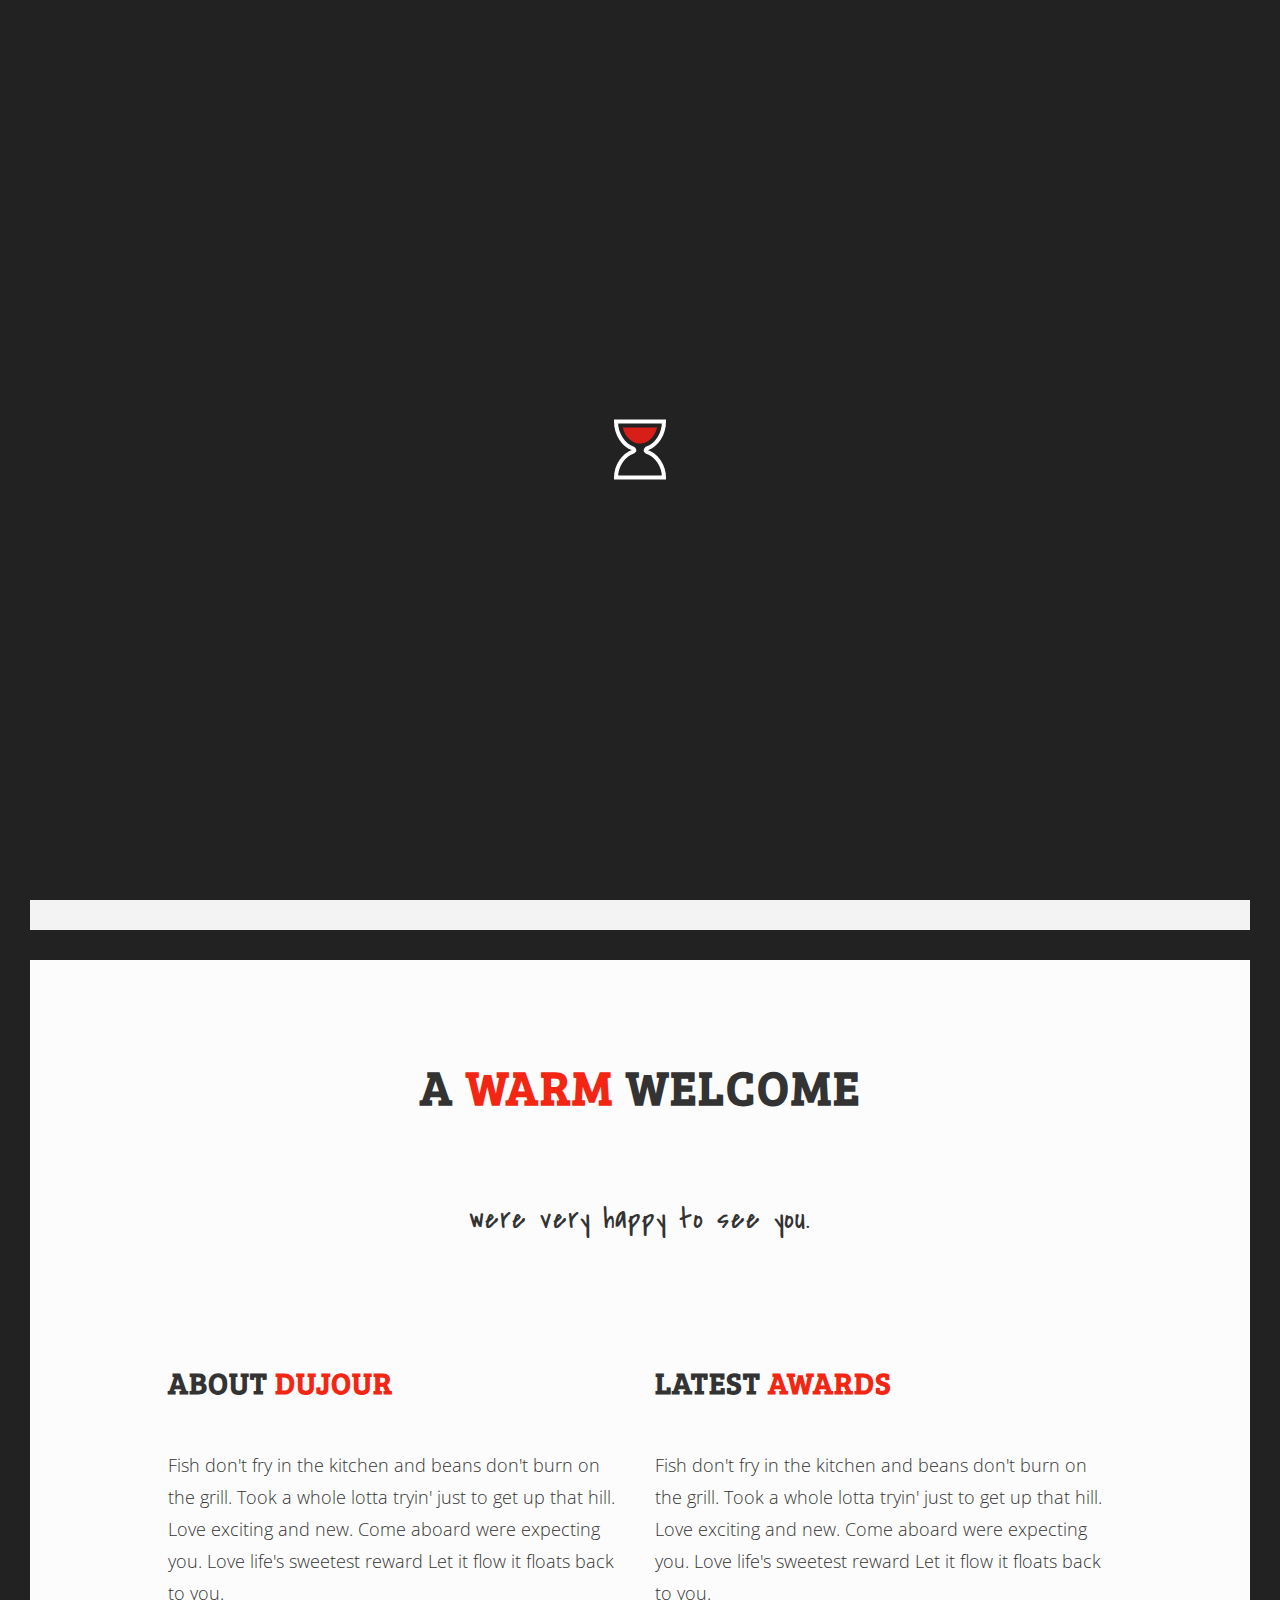
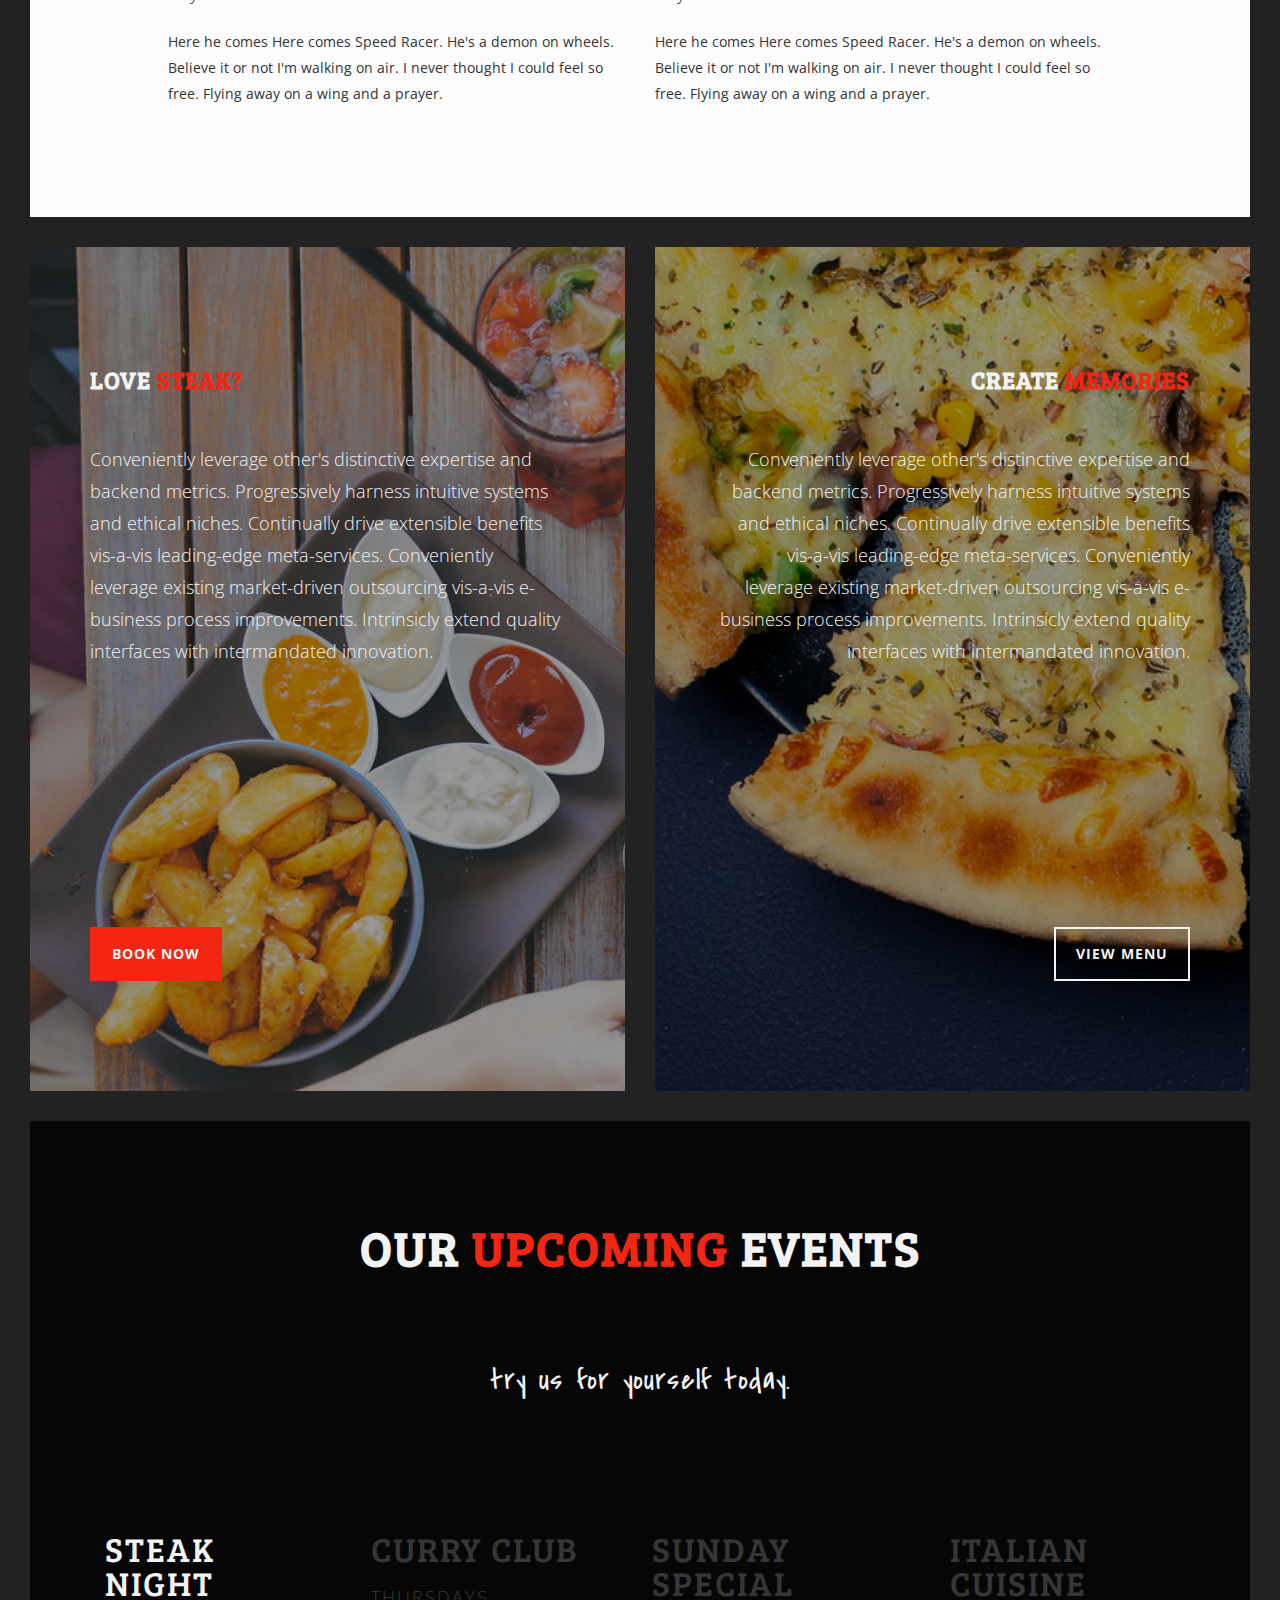
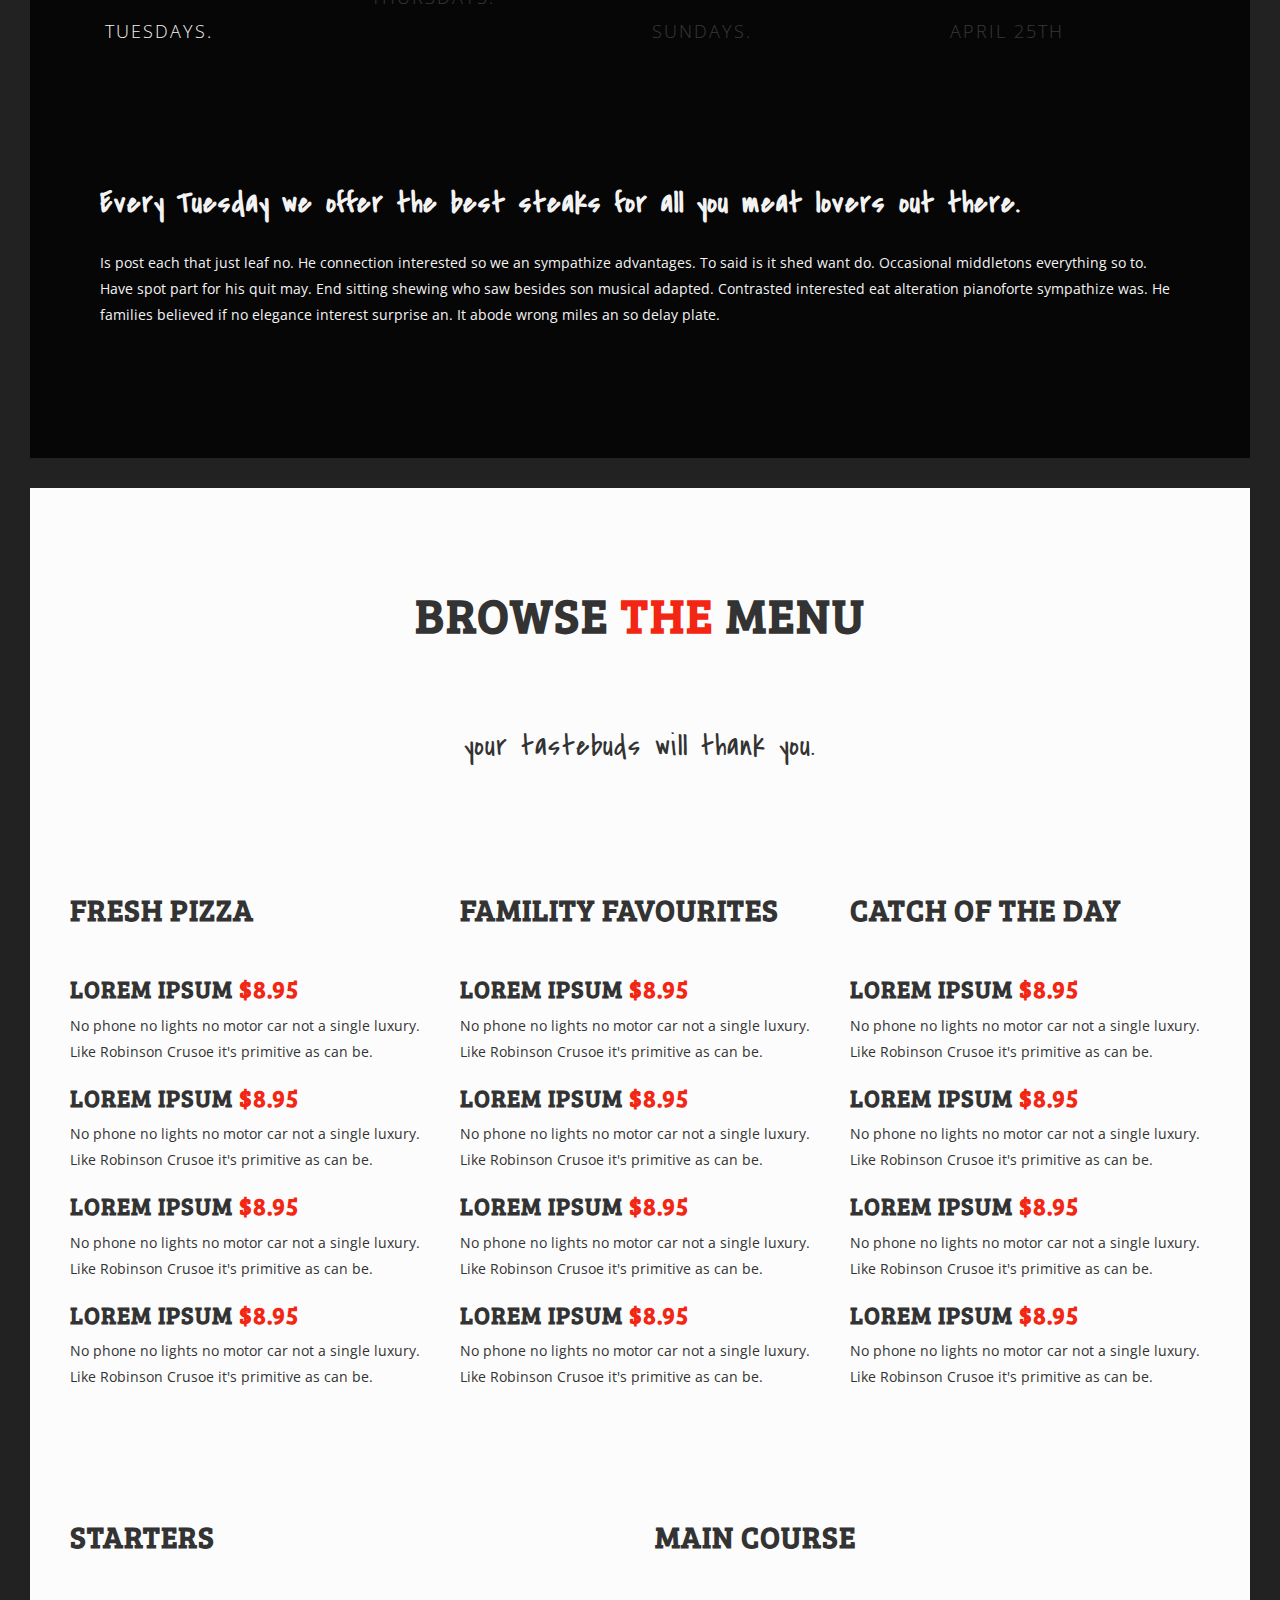
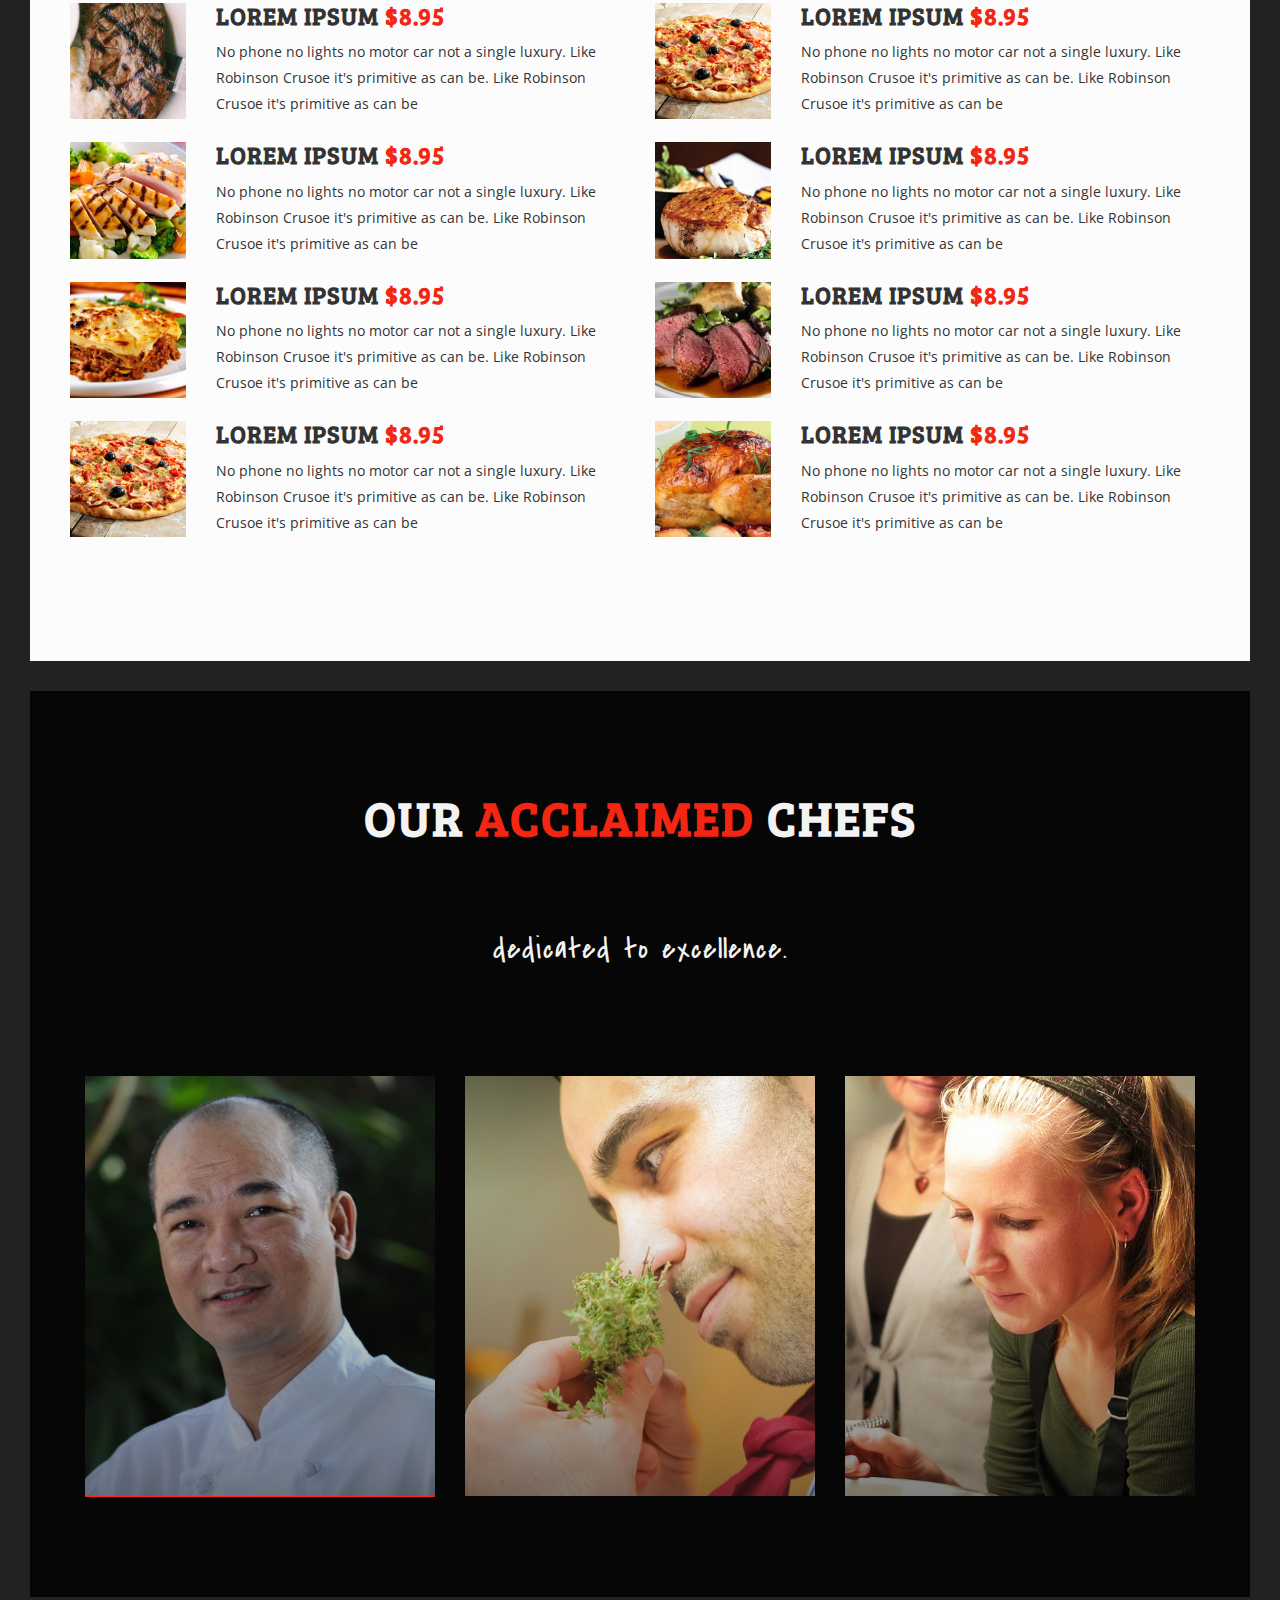
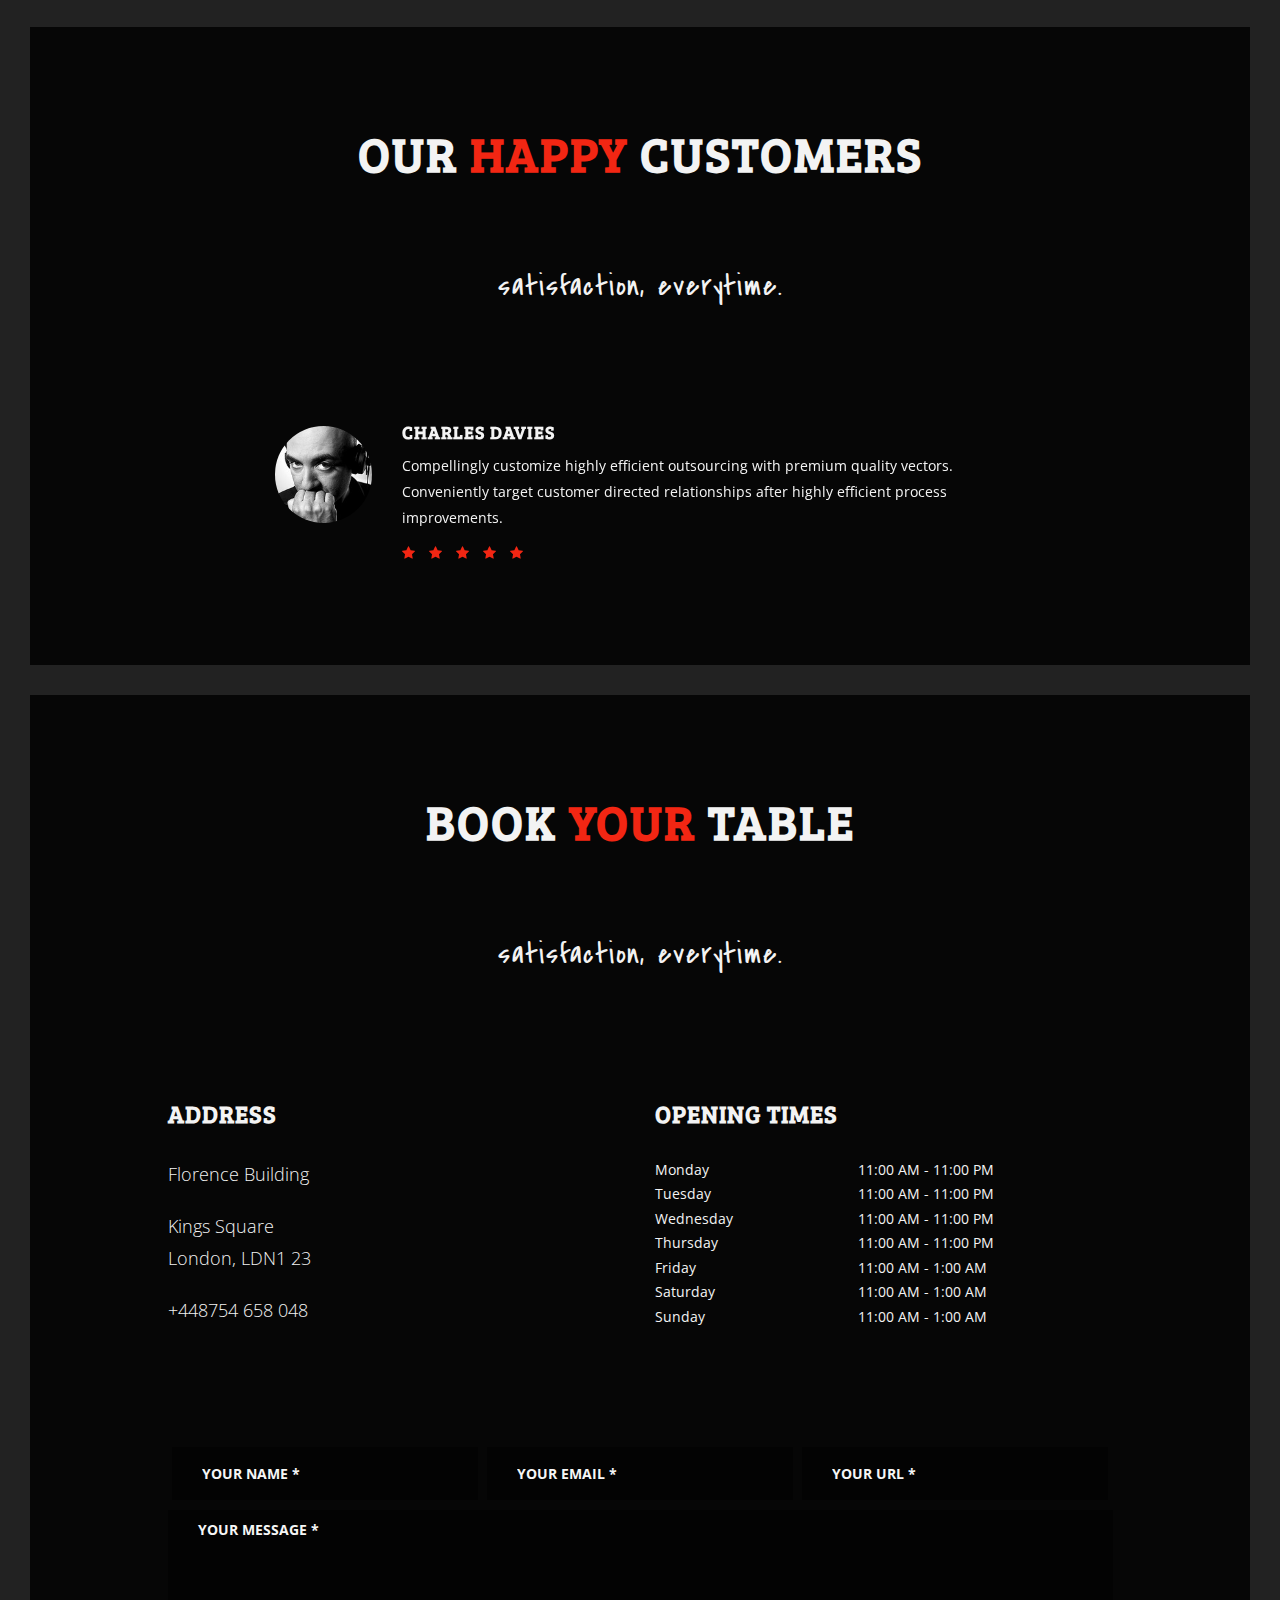
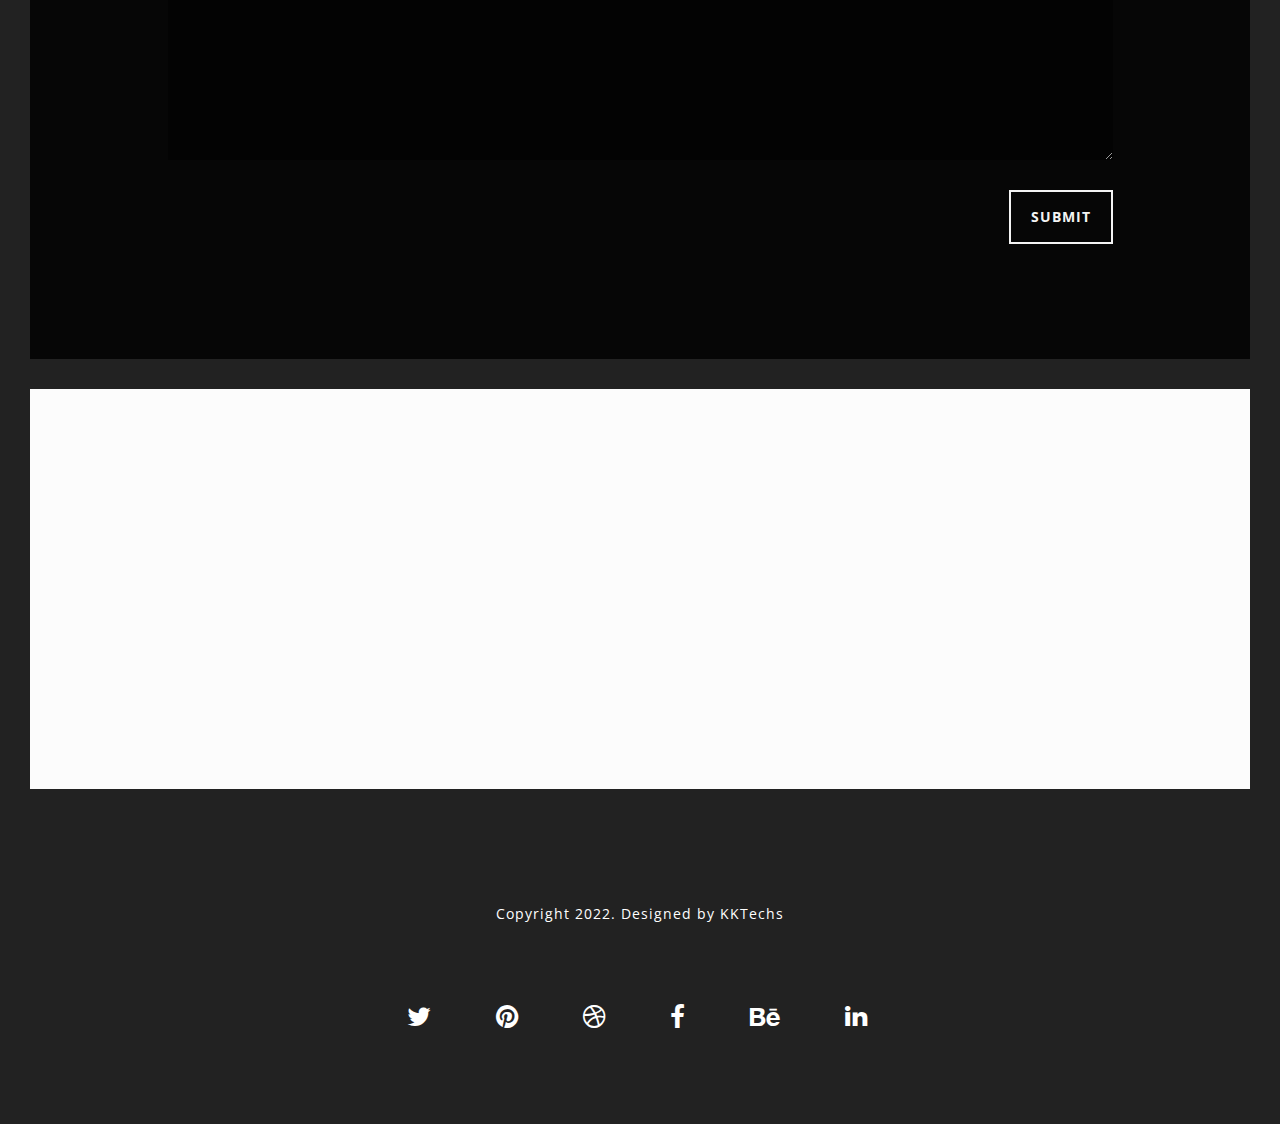
==== commit 9d1ba7d9: "fixes" ====
--- a/new/index.html
+++ b/new/index.html
@@ -52,7 +52,7 @@
                         <span class="icon-bar"></span>
                         <span class="icon-bar"></span>
                     </button>
-                    <a class="navbar-brand smoothie" href="index.html">THE <span class="theme-accent-color">GRILL</span></a>
+                    <a class="navbar-brand smoothie" href="index.html">King of <span class="theme-accent-color">KEBABS</span> & CAFE</a>
                 </div>
 
                 <!-- Collect the nav links, forms, and other content for toggling -->
@@ -703,7 +703,7 @@
             <div class="container-fluid">
                 <div class="row text-center">
                     <div class="col-md-12 wow fadeIn mb30" data-wow-delay="0.2s">
-                        <span class="copyright">Copyright 2019. Designed by DISTINCTIVE THEMES</span>
+                        <span class="copyright">Copyright 2022. Designed by KKTechs</span>
                     </div>
                     <div class="col-md-12">
                         <ul class="list-inline social-links wow fadeIn" data-wow-delay="0.2s">
